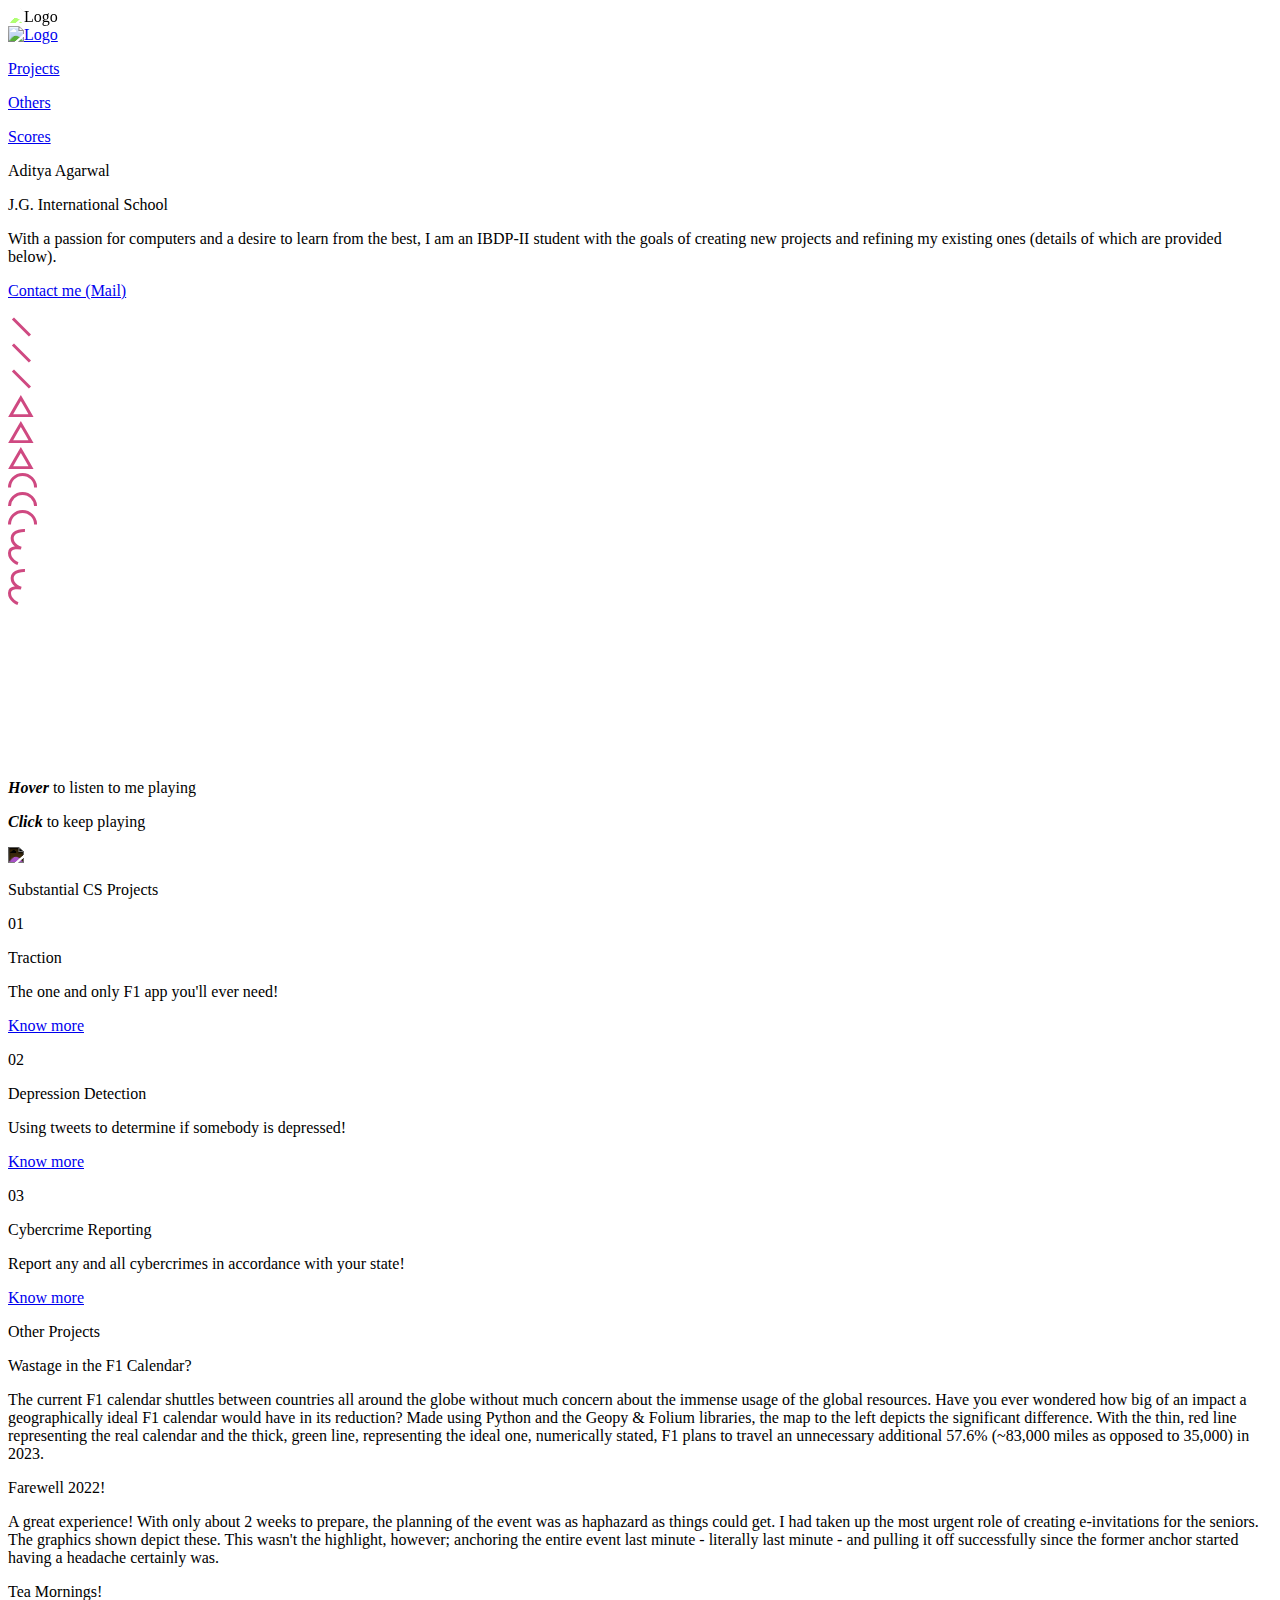
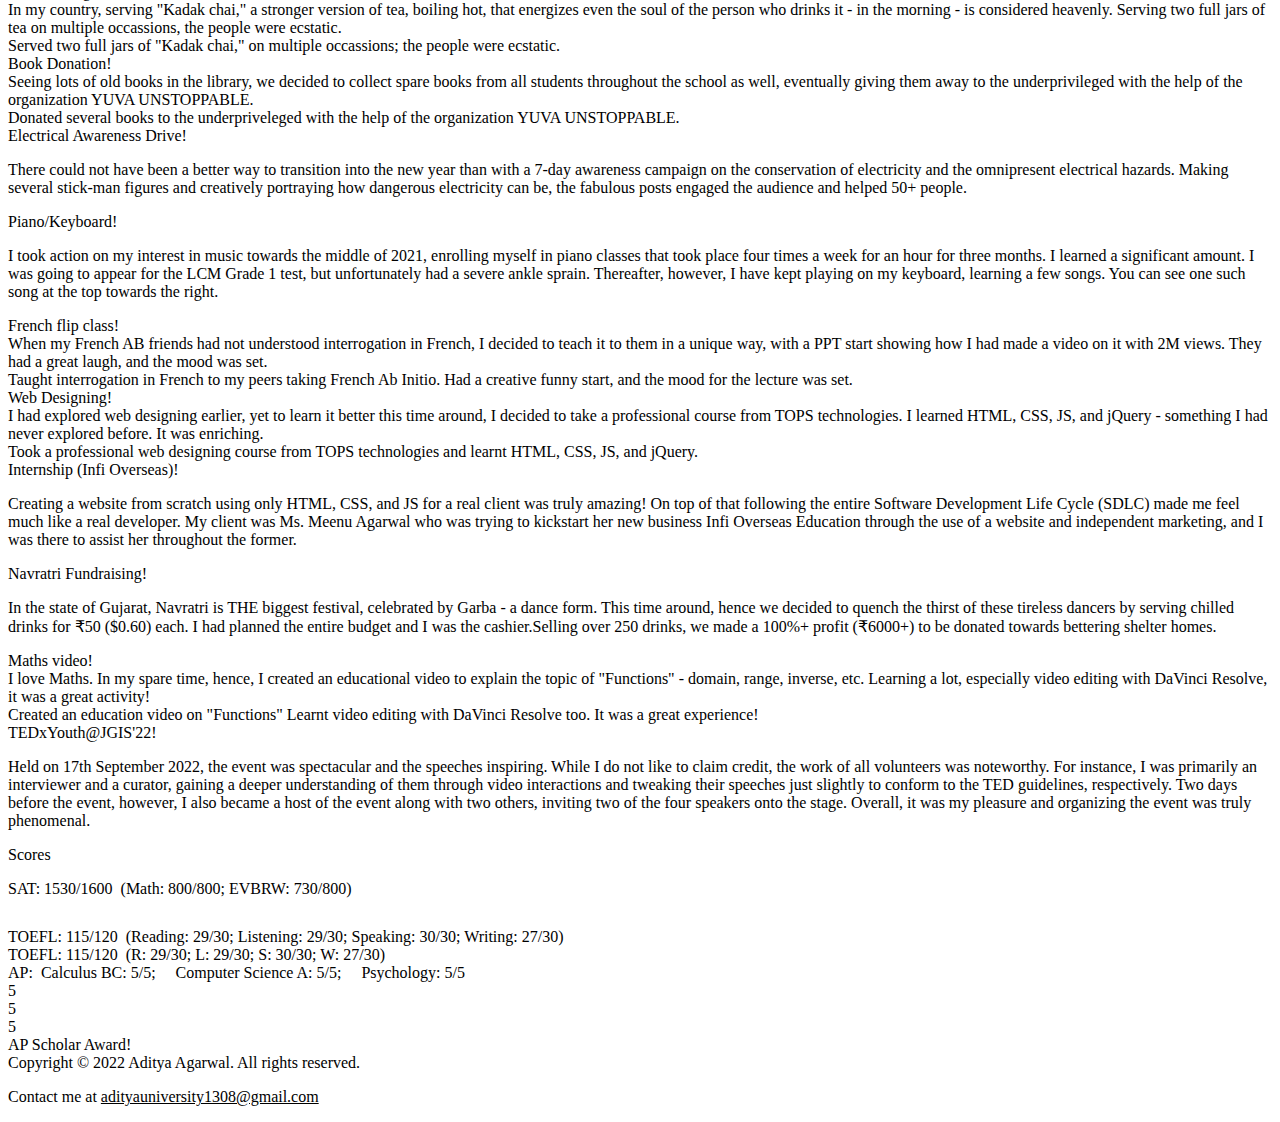
==== index.html @ 9f7068ec "Update index.html" ====
<!DOCTYPE html>
<html lang="en">
<head>
    <meta charset="UTF-8">
    <meta http-equiv="X-UA-Compatible" content="IE=edge">
    <meta name="viewport" content="width=device-width, initial-scale=1.0">
    <link rel="stylesheet" href="CSS/Index/welcome.css">
    <link rel="stylesheet" href="CSS/Index/projects.css">
    <link rel="stylesheet" href="CSS/Index/otherProjects.css">
    <link rel="stylesheet" href="CSS/Index/scores.css">
    <link rel="stylesheet" href="CSS/Index/footer.css">
    <link rel="preconnect" href="https://fonts.googleapis.com">
    <link rel="preconnect" href="https://fonts.gstatic.com" crossorigin>
    <link href="https://fonts.googleapis.com/css2?family=League+Spartan&display=swap" rel="stylesheet">
    <link rel="stylesheet" href="font-awesome-4.7.0/css/font-awesome.min.css">
    <title>Document</title>
</head>
<body>
    
    <section class="welcome" id="welcome">

        <img src="Images/LogoGradient.png" alt="Logo" class="centerLogo" style="filter: brightness(2);">

        <nav>
            <div class="logoImage">
                <a href="index.html"><img src="Images/LogoWhite.png" alt="Logo"></a>
            </div>
            <div class="navItems">
                <p><a href="#projects">Projects</a><span></span></p>
                <p><a href="#others">Others</a><span></span></p>
                <p><a href="#scoresAndAwards">Scores</a><span></span></p>
            </div>
        </nav>

        <div class="content">
            <p class="name">Aditya Agarwal</p>
            <p class="school">J.G. International School</p>
            <p class="aboutMe">With a passion for computers and a desire to learn from the best, I am an IBDP-II student with the goals of creating new projects and refining my existing ones (details of which are provided below).</p>
            <a href="mailto: adityauniversity1308@gmail.com" class="contactButton"><p>Contact me (Mail)</p></a>
        </div>

        <div class="allIcons">

            <!-- Line -->
            <div class="line1">
                <svg xmlns="http://www.w3.org/2000/svg" width="25.675" height="22.236" viewBox="0 0 25.675 22.236">
                    <path fill="none" stroke="#CF4981" stroke-width="3" stroke-miterlimit="10" d="M4.92 2.514L21.964 19.56"></path>
                </svg>
            </div>
            <div class="line2">
                <svg xmlns="http://www.w3.org/2000/svg" width="25.675" height="22.236" viewBox="0 0 25.675 22.236">
                    <path fill="none" stroke="#CF4981" stroke-width="3" stroke-miterlimit="10" d="M4.92 2.514L21.964 19.56"></path>
                </svg>
            </div>
            <div class="line3">
                <svg xmlns="http://www.w3.org/2000/svg" width="25.675" height="22.236" viewBox="0 0 25.675 22.236">
                    <path fill="none" stroke="#CF4981" stroke-width="3" stroke-miterlimit="10" d="M4.92 2.514L21.964 19.56"></path>
                </svg>
            </div>

            <!-- Triangle -->
            <div class="triangle1">
                <svg xmlns="http://www.w3.org/2000/svg" width="25.675" height="22.236" viewBox="0 0 25.675 22.236">
                    <path fill="none" stroke="#CF4981" stroke-width="3" stroke-miterlimit="10" d="M12.837 3l5.12 8.868 5.12 8.868H2.597l5.12-8.868z"></path>
                </svg>
            </div>
            <div class="triangle2">
                <svg xmlns="http://www.w3.org/2000/svg" width="25.675" height="22.236" viewBox="0 0 25.675 22.236">
                    <path fill="none" stroke="#CF4981" stroke-width="3" stroke-miterlimit="10" d="M12.837 3l5.12 8.868 5.12 8.868H2.597l5.12-8.868z"></path>
                </svg>
            </div>
            <div class="triangle3">
                <svg xmlns="http://www.w3.org/2000/svg" width="25.675" height="22.236" viewBox="0 0 25.675 22.236">
                    <path fill="none" stroke="#CF4981" stroke-width="3" stroke-miterlimit="10" d="M12.837 3l5.12 8.868 5.12 8.868H2.597l5.12-8.868z"></path>
                </svg>
            </div>

            <!-- Semi circle -->
            <div class="semi-circle1">
                <svg xmlns="http://www.w3.org/2000/svg" width="29.093" height="14.546" viewBox="0 0 29.093 14.546">
                    <path fill="none" stroke="#CF4981" stroke-width="3" stroke-miterlimit="10" d="M1.5 14.546C1.5 7.34 7.34 1.5 14.547 1.5c7.205 0 13.046 5.84 13.046 13.046"></path>
                </svg>
            </div>
            <div class="semi-circle2">
                <svg xmlns="http://www.w3.org/2000/svg" width="29.093" height="14.546" viewBox="0 0 29.093 14.546">
                    <path fill="none" stroke="#CF4981" stroke-width="3" stroke-miterlimit="10" d="M1.5 14.546C1.5 7.34 7.34 1.5 14.547 1.5c7.205 0 13.046 5.84 13.046 13.046"></path>
                </svg>
            </div>
            <div class="semi-circle3">
                <svg xmlns="http://www.w3.org/2000/svg" width="29.093" height="14.546" viewBox="0 0 29.093 14.546">
                    <path fill="none" stroke="#CF4981" stroke-width="3" stroke-miterlimit="10" d="M1.5 14.546C1.5 7.34 7.34 1.5 14.547 1.5c7.205 0 13.046 5.84 13.046 13.046"></path>
                </svg>
            </div>

            <!-- Spring -->
            <div class="spring1">
                <svg xmlns="http://www.w3.org/2000/svg" width="17.046" height="36.016" viewBox="0 0 17.046 36.016">
                    <path fill="none" stroke="#CF4981" stroke-width="3" stroke-miterlimit="10" d="M9.945 34.614S1.46 31.38 1.5 23.92s11.73-4.797 11.73-4.797S3.82 16.708 4.18 8.77s12.784-7.255 12.784-7.255"></path>
                </svg>
            </div>
            <div class="spring2">
                <svg xmlns="http://www.w3.org/2000/svg" width="17.046" height="36.016" viewBox="0 0 17.046 36.016">
                    <path fill="none" stroke="#CF4981" stroke-width="3" stroke-miterlimit="10" d="M9.945 34.614S1.46 31.38 1.5 23.92s11.73-4.797 11.73-4.797S3.82 16.708 4.18 8.77s12.784-7.255 12.784-7.255"></path>
                </svg>
            </div>

        </div>
        
        <!-- <div class="emailInfo"><a href="mailto: adityauniversity1308@gmail.com" style="color: white; text-decoration: none;"><i class="fa fa-envelope"></i><span>adityauniversity1308@gmail.com</span></a></div> -->

        <div class="piano">
            <video width="750px" src="Videos/Perfect.mp4" type="video/mp4" class="pianoVideo">
              Your browser does not support the video tag.
            </video>
        </div>

        <div class="pianoPointers">
            <div class="hoverPointer">
                <p><strong><i>Hover</i></strong> to listen to me playing</p>
                <p style="top: 10px;"><strong><i>Click</i></strong> to keep playing</p>
                <img width=200 src="Images/pointerArrow.png" alt="Pointer arrow" style="filter: invert(1);">
            </div>
        </div>


    </section>


    <section class="allProjects" id="projects">
        <p class="title">Substantial CS Projects</p>
        <div class="project1">
            <p class="projectNumber">01</p>
            <p class="projectName">Traction</p>
            <p class="projectTagline">The one and only F1 app you'll ever need!</p>
            <a href="knowMoreF1.html" class="knowMoreButton"><p>Know more</p></a>
            <div class="forHover"></div>
            <div class="overlay"></div>
        </div>
        <div class="project2">
            <p class="projectNumber">02</p>
            <p class="projectName">Depression Detection</p>
            <p class="projectTagline">Using tweets to determine if somebody is depressed!</p>
            <a href="knowMoreTwitter.html" class="knowMoreButton"><p>Know more</p></a>
            <div class="forHover"></div>
            <div class="overlay"></div>
        </div>
        <div class="project3">
            <p class="projectNumber">03</p>
            <p class="projectName">Cybercrime Reporting</p>
            <p class="projectTagline">Report any and all cybercrimes in accordance with your state!</p>
            <a href="knowMoreCybersecurity.html" class="knowMoreButton"><p>Know more</p></a>
            <div class="forHover"></div>
            <div class="overlay"></div>
        </div>
    </section>


    <!-- <section class="cas" id="cas">
        <div class="undertaking1">
            <div class="filterAbove"></div>
        </div>
        <div class="undertaking2">
            <div class="filterAbove"></div>
        </div>
        <div class="undertaking3">
            <div class="filterAbove"></div>
        </div>
        <div class="undertaking4">
            <div class="filterAbove"></div>
        </div>
        <div class="undertaking5">
            <div class="filterAbove"></div>
        </div>
        <div class="undertaking6">
            <div class="filterAbove"></div>
        </div>
        <div class="undertaking7">
            <div class="filterAbove"></div>
        </div>
        <div class="undertaking8">
            <div class="filterAbove"></div>
        </div>
        <div class="undertaking9">
            <div class="filterAbove"></div>
        </div>
    </section> -->


    <section class="otherProjects" id="others">
        <p class="title">Other Projects</p>
        <div class="otherProjectsGrid">

            <!-- F1 Ideal Calendar -->
            <div class="otherProjectCard otherProject1">
                <div class="otherProjectImageArea1 f1CalendarImage"></div>
                <div class="otherProjectText1">
                    <div class="otherProjectTitle1">Wastage in the F1 Calendar?</div>
                    <div class="otherProjectDescription1">
                        <p>The current F1 calendar shuttles between countries all around the globe without much concern about the immense usage of the global resources. Have you ever wondered how big of an impact a <span class="middleBolden">geographically ideal F1 calendar</span> would have in its reduction? Made using Python and the Geopy & Folium libraries, the map to the left depicts the significant difference. With the thin, red line representing the real calendar and the thick, green line, representing the ideal one, numerically stated, F1 plans to travel an unnecessary additional <span class="extraBolden">57.6%</span> (~83,000 miles as opposed to 35,000) in 2023.</p>
                    </div>
                </div>
            </div>

            <!-- Farewell 2022 -->
            <div class="otherProjectCard otherProject2">
                <div class="otherProjectImageArea2 farewellImage"></div>
                <div class="otherProjectText2">
                    <div class="otherProjectTitle2">Farewell 2022!</div>
                    <div class="otherProjectDescription2">
                        <p>A great experience! With only about 2 weeks to prepare, the planning of the event was as haphazard as things could get. I had taken up the most urgent role of creating <span class="middleBolden">e-invitations</span> for the seniors. The graphics shown depict these. This wasn't the highlight, however; <span class="middleBolden">anchoring</span> the entire event <span class="middleBolden">last minute</span> - literally last minute - and pulling it off successfully since the former anchor started having a headache certainly was.</p>
                    </div>
                </div>
            </div>

            <!-- Tea Mornings -->
            <div class="otherProjectCard otherProject3">
                <div class="otherProjectTitle3">Tea Mornings!</div>
                <div class="otherProjectImageArea3 teaMorningsImage"></div>
                <div class="otherProjectDescription3">
                    In my country, serving <span class="middleBolden">"Kadak chai,"</span> a stronger version of tea, boiling hot, that energizes even the soul of the person who drinks it - in the morning - is considered heavenly. Serving two full jars of tea on multiple occassions, the people were ecstatic.
                </div>
                <div class="otherProjectShortText3">
                    Served two full jars of <span class="middleBolden">"Kadak chai,"</span> on multiple occassions; the people were ecstatic.
                </div>
            </div>

            <!-- Book Donation -->
            <div class="otherProjectCard otherProject3">
                <div class="otherProjectTitle3">Book Donation!</div>
                <div class="otherProjectImageArea3 bookDonationImage"></div>
                <div class="otherProjectDescription3">
                    Seeing lots of old books in the library, we decided to collect spare books from all students throughout the school as well, eventually giving them away to the underprivileged with the help of the organization <span class="middleBolden">YUVA UNSTOPPABLE</span>.
                </div>
                <div class="otherProjectShortText3">
                    Donated several books to the underpriveleged with the help of the organization <span class="middleBolden">YUVA UNSTOPPABLE</span>. 
                </div>
            </div>

            <!-- Save Electricity -->
            <div class="otherProjectCard otherProject2" style="grid-column: 2/-1;">
                <div class="otherProjectImageArea2 saveElectricityImage"></div>
                <div class="otherProjectText2">
                    <div class="otherProjectTitle2">Electrical Awareness Drive!</div>
                    <div class="otherProjectDescription2">
                        <p>There could not have been a better way to transition into the new year than with a 7-day awareness campaign on the <span class="middleBolden">conservation of electricity</span> and the omnipresent <span class="middleBolden">electrical hazards</span>. Making several <span class="middleBolden">stick-man figures</span> and creatively portraying how dangerous electricity can be, the fabulous posts engaged the audience and helped <span class="extraBolden">50+</span> people.</p>
                    </div>
                </div>
            </div>

            <!-- Learning Piano -->
            <div class="otherProjectCard otherProject2">
                <div class="otherProjectImageArea2 learningPianoImage"></div>
                <div class="otherProjectText2">
                    <div class="otherProjectTitle2">Piano/Keyboard!</div>
                    <div class="otherProjectDescription2">
                        <p>I took action on my interest in music towards the middle of 2021, enrolling myself in piano classes that took place four times a week for an hour for <span class="middleBolden">three months</span>. I learned a significant amount. I was going to appear for the <span class="middleBolden">LCM Grade 1 test</span>, but unfortunately had a severe ankle sprain. Thereafter, however, I have kept playing on my keyboard, <span class="middleBolden">learning a few songs</span>. You can see one such song at the top towards the right. </p>
                    </div>
                </div>
            </div>

            <!-- French flip class -->
            <div class="otherProjectCard otherProject3">
                <div class="otherProjectTitle3">French flip class!</div>
                <div class="otherProjectImageArea3 frenchFlipClassImage"></div>
                <div class="otherProjectDescription3">
                    When my French AB friends had not understood <span class="middleBolden">interrogation in French</span>, I decided to teach it to them in a unique way, with a PPT start showing how I had made a video on it with 2M views. They had a great laugh, and the mood was set.
                </div>
                <div class="otherProjectShortText3">
                    Taught <span class="middleBolden">interrogation in French</span> to my peers taking French Ab Initio. Had a creative funny start, and the mood for the lecture was set.
                </div>
            </div>

            <!-- Learning Web Designing -->
            <div class="otherProjectCard otherProject3">
                <div class="otherProjectTitle3">Web Designing!</div>
                <div class="otherProjectImageArea3 webDesigningCourseImage"></div>
                <div class="otherProjectDescription3">
                    I had explored web designing earlier, yet to learn it better this time around, I decided to take a professional course from TOPS technologies. I learned <span class="middleBolden"> HTML, CSS, JS, and jQuery </span>- something I had never explored before. It was enriching.
                </div>
                <div class="otherProjectShortText3">
                    Took a professional web designing course from TOPS technologies and learnt <span class="middleBolden"> HTML, CSS, JS, and jQuery</span>.
                </div>
            </div>

            <!-- Internship (InfiEducation) -->
            <div class="otherProjectCard otherProject2" style="grid-column: 2/-1;">
                <div class="otherProjectImageArea2 internshipInfiEducation"></div>
                <div class="otherProjectText2">
                    <div class="otherProjectTitle2">Internship (Infi Overseas)!</div>
                    <div class="otherProjectDescription2">
                        <p>Creating a website from scratch using only HTML, CSS, and JS for a <span class="middleBolden">real client</span> was truly amazing! On top of that following the entire Software Development Life Cycle (<span class="middleBolden">SDLC</span>) made me feel much like a real developer. My client was <span class="middleBolden">Ms. Meenu Agarwal</span> who was trying to kickstart her new business Infi Overseas Education through the use of a website and independent marketing, and I was there to assist her throughout the former.</p>
                    </div>
                </div>
            </div>

             <!-- CAS Garba Fundraising -->
             <div class="otherProjectCard otherProject2">
                <div class="otherProjectImageArea2 garbaFundraisingImage"></div>
                <div class="otherProjectText2">
                    <div class="otherProjectTitle2">Navratri Fundraising!</div>
                    <div class="otherProjectDescription2">
                        <p>In the state of Gujarat, Navratri is THE biggest festival, celebrated by Garba - a dance form. This time around, hence we decided to <span class="middleBolden">quench the thirst</span> of these tireless dancers by serving chilled drinks for ₹50 ($0.60) each. I had <span class="middleBolden">planned the entire budget</span> and I was the <span class="middleBolden">cashier</span>.<span class="middleBolden">Selling over 250 drinks</span>, we made a <span class="extraBolden">100%+</span><span class="middleBolden"> profit (₹6000+)</span> to be donated towards <span class="middleBolden">bettering shelter homes.</span></p>
                    </div>
                </div>
            </div>

            <!-- Maths CAS Video -->
            <div class="otherProjectCard otherProject3">
                <div class="otherProjectTitle3">Maths video!</div>
                <div class="otherProjectImageArea3 mathsVideoImage"></div>
                <div class="otherProjectDescription3">
                    I love Maths. In my spare time, hence, I created an educational video to explain the topic of <span class="middleBolden">"Functions"</span> - domain, range, inverse, etc. Learning a lot, especially video editing with <span class="middleBolden">DaVinci Resolve</span>, it was a great activity!
                </div>
                <div class="otherProjectShortText3">
                    Created an education video on <span class="middleBolden">"Functions"</span> Learnt video editing with <span class="middleBolden">DaVinci Resolve</span> too. It was a great experience!
                </div>
            </div>

            <!-- TEDxYouth@JGIS'22 -->
            <div class="otherProjectCard otherProject1">
                <div class="otherProjectImageArea1 tedxImage"></div>
                <div class="otherProjectText1">
                    <div class="otherProjectTitle1">TEDxYouth@JGIS'22!</div>
                    <div class="otherProjectDescription1">
                        <p>Held on 17th September 2022, the event was spectacular and the speeches inspiring. While I do not like to claim credit, the work of all volunteers was noteworthy. For instance, I was primarily an <span class="middleBolden">interviewer</span> and a <span class="middleBolden">curator</span>, gaining a deeper understanding of them through video interactions and tweaking their speeches just slightly to conform to the TED guidelines, respectively. Two days before the event, however, I also became a <span class="middleBolden">host</span> of the event along with two others, inviting two of the four speakers onto the stage. Overall, it was my pleasure and organizing the event was truly phenomenal.</p>
                    </div>
                </div>
            </div>

        </div>
    </section>

    <section class="scores" id="scoresAndAwards">
        <p class="title">Scores</p>
        <div class="sat">
            <div class="satName" style="display: block!important;"><span class="satScore">SAT: 1530/1600</span><span class="satSubjectScore"> &nbsp;(<span class="bolden">Math</span>: <span class="satMathPerfectScore">800/800</span>; <span class="bolden">EVBRW</span>: 730/800)</span></div>
            <div class="satProgressBar">
                <div class="coloredProgress"></div>
            </div>
        </div>
        <div class="sat" style="margin-top: 30px;">
            <div class="satName"><span class="satScore">TOEFL: 115/120</span><span class="satSubjectScore"> &nbsp;(<span class="bolden">Reading</span>: 29/30; <span class="bolden">Listening</span>: 29/30; <span class="bolden">Speaking</span>: <span class="satMathPerfectScore">30/30</span>; <span class="bolden">Writing</span>: 27/30)</span></div>
            <div class="alternateSatName"><span class="satScore">TOEFL: 115/120</span><span class="satSubjectScore"> &nbsp;(<span class="bolden">R</span>: 29/30; <span class="bolden">L</span>: 29/30; <span class="bolden">S</span>: <span class="satMathPerfectScore">30/30</span>; <span class="bolden">W</span>: 27/30)</span></div>
            <div class="satProgressBar">
                <div class="coloredProgress" style="width: 95.83%"></div>
            </div>
        </div>
        <div class="ap">
            <div class="satName" style="display: block!important;"><span class="satScore">AP: </span><span class="satSubjectScore"> &nbsp;<span class="bolden">Calculus BC</span>: <span class="satMathPerfectScore">5/5</span>; &nbsp;&nbsp;&nbsp;&nbsp;<span class="bolden">Computer Science A</span>: <span class="satMathPerfectScore">5/5</span>; &nbsp;&nbsp;&nbsp;&nbsp;<span class="bolden">Psychology</span>: <span class="satMathPerfectScore">5/5</span></span></div>
            <div class="eachAPEnclosing">
                <div class="eachAP">
                    <div class="apScoreEnclosing">
                        <div class="apScore">
                            <div class="scoreNumber">5</div>
                        </div>
                    </div>
                </div>
                <div class="eachAP">
                    <div class="apScoreEnclosing">
                        <div class="apScore">
                            <div class="scoreNumber">5</div>
                        </div>
                    </div>
                </div>
                <div class="eachAP">
                    <div class="apScoreEnclosing">
                        <div class="apScore">
                            <div class="scoreNumber">5</div>
                        </div>
                    </div>
                </div>
                <div class="APScholar">
                    <div class="APScholarNote">AP Scholar Award!</div>
                </div>
            </div>
        </div>
    </section>

    <section class="footer">
        Copyright © 2022 Aditya Agarwal. All rights reserved.
        <p>Contact me at <span style="text-decoration: underline;">adityauniversity1308@gmail.com</span></p>
    </section>

    <script src="JS/script.js"></script>
    <script src="JS/piano.js"></script>
</body>
</html>
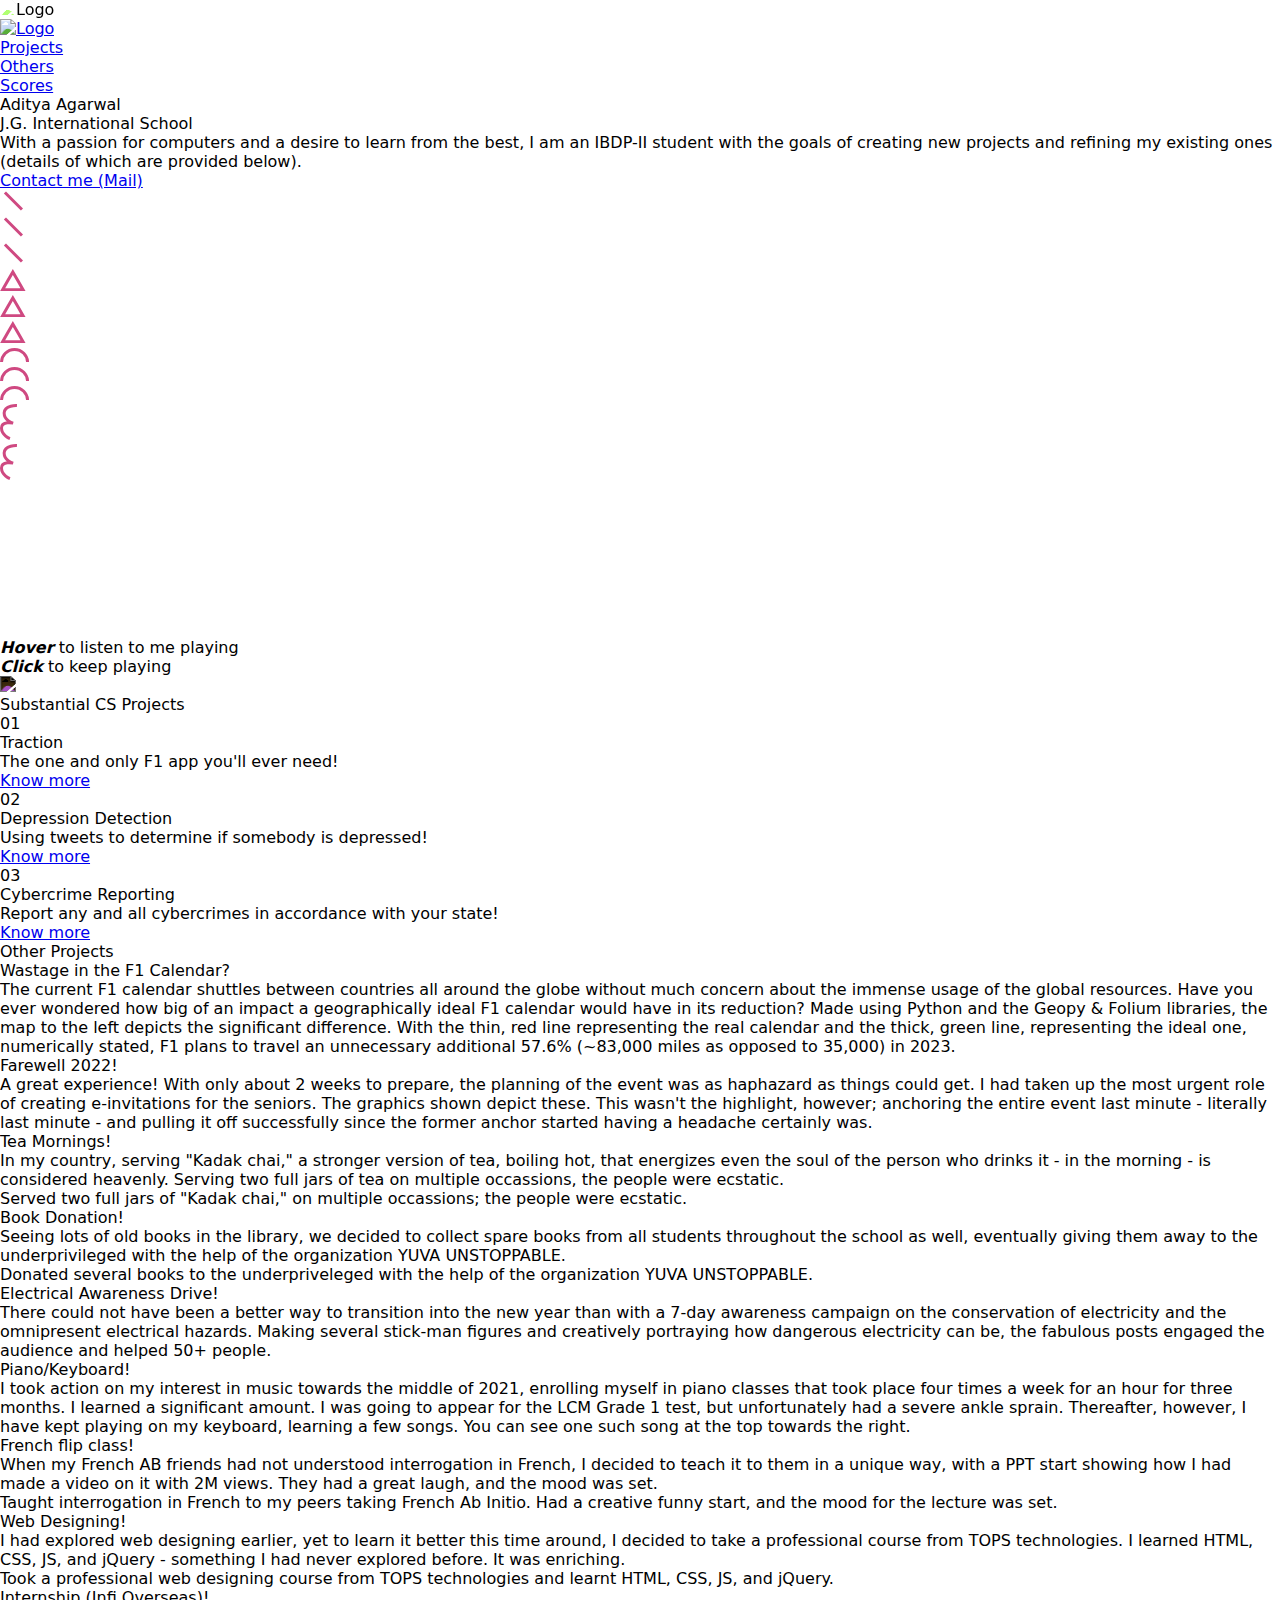
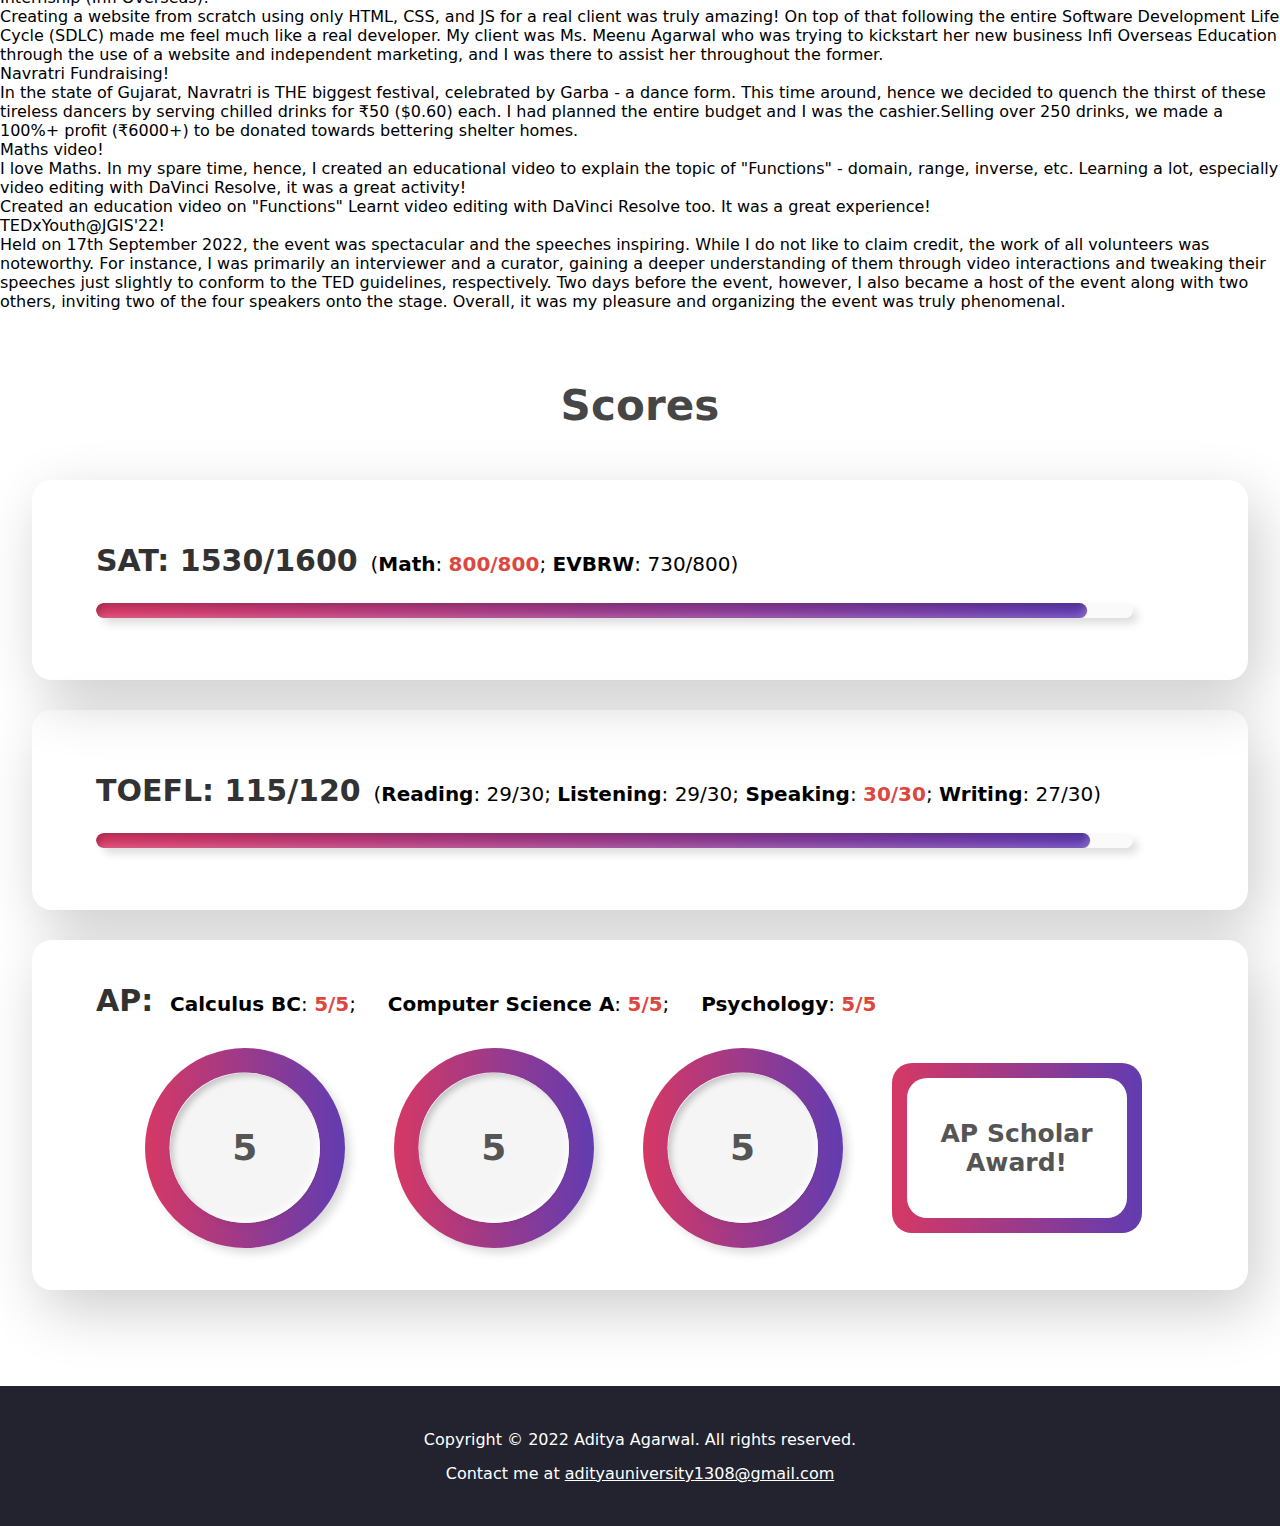
==== commit 80f2ba9a: "Update index.html" ====
--- a/index.html
+++ b/index.html
@@ -13,7 +13,8 @@
     <link rel="preconnect" href="https://fonts.gstatic.com" crossorigin>
     <link href="https://fonts.googleapis.com/css2?family=League+Spartan&display=swap" rel="stylesheet">
     <link rel="stylesheet" href="font-awesome-4.7.0/css/font-awesome.min.css">
-    <title>Document</title>
+    <link rel="icon" type="image/x-icon" href="Images/LogoWhite.ico">
+    <title>Aditya Agarwal</title>
 </head>
 <body>
     
@@ -28,7 +29,7 @@
             <div class="navItems">
                 <p><a href="#projects">Projects</a><span></span></p>
                 <p><a href="#others">Others</a><span></span></p>
-                <p><a href="#scoresAndAwards">Scores</a><span></span></p>
+                <p><a href="#scores">Scores</a><span></span></p>
             </div>
         </nav>
 
@@ -330,7 +331,7 @@
         </div>
     </section>
 
-    <section class="scores" id="scoresAndAwards">
+    <section class="scores" id="scores">
         <p class="title">Scores</p>
         <div class="sat">
             <div class="satName" style="display: block!important;"><span class="satScore">SAT: 1530/1600</span><span class="satSubjectScore"> &nbsp;(<span class="bolden">Math</span>: <span class="satMathPerfectScore">800/800</span>; <span class="bolden">EVBRW</span>: 730/800)</span></div>
--- a/CSS/Index/scores.css
+++ b/CSS/Index/scores.css
@@ -0,0 +1,199 @@
+*{
+    margin: 0;
+    padding: 0;
+    box-sizing: border-box;
+    font-size: 16px;
+    font-family: system-ui, -apple-system, BlinkMacSystemFont, 'Segoe UI', Roboto, Oxygen, Ubuntu, Cantarell, 'Open Sans', 'Helvetica Neue', sans-serif;
+    scroll-behavior: smooth;
+}
+
+
+.scores{
+    height: 1075px;
+    background-color: white;
+    display: flex;
+    flex-direction: column;
+    align-items: center;
+}
+
+.scores .title{
+    margin-top: 70px;
+    color: rgb(70, 70, 70);
+    letter-spacing: 0.1px;
+    font-size: 42px;
+    font-weight: 800;
+}
+
+.sat{
+    margin-top: 50px;
+    padding-left: 5%;
+    width: 95%;
+    height: 200px;
+    display: flex;
+    justify-content: center;
+    gap: 25px;
+    align-items: flex-start;
+    flex-direction: column;
+    box-shadow: rgba(0, 0, 0, 0.2) 10px 20px 60px 0px;
+    border-radius: 20px;
+}
+
+.satScore{
+    font-size: 30px;
+    font-weight: 700;
+    color: rgb(50, 50, 50);
+}
+
+.satSubjectScore{
+    font-size: 20px;
+    font-weight: 300;
+}
+
+.satMathPerfectScore{
+    font-size: 20px;
+    font-weight: 700;
+    color: rgb(221, 71, 64);
+}
+
+.bolden{
+    font-size: 20px;
+    font-weight: 600;
+}
+
+.satProgressBar{
+    width: 90%;
+    box-shadow: 6px 6px 10px -1px rgba(0, 0, 0, 0.15),
+                -6px -6px 10px -1px rgba(255, 255, 255, 0.7);
+    height: 15px;
+    border-radius: 50px;
+    overflow: hidden;
+    background-color: rgb(250, 250, 250);
+
+}
+
+.coloredProgress{
+    width: 95.625%;
+    /* background-color: rgba(0, 200, 0, 0.8); */
+    background: linear-gradient(90deg, rgb(214, 56, 100), rgb(97, 60, 177));
+    height: 100%;
+    border-radius: 50px;
+    box-shadow: inset 4px 4px 6px -1px rgb(0, 0, 0, 0.2),
+                inset -4px -4px 6px -1px rgba(255, 255, 255, 0.2),
+                -0.5px -0.5px 0px rgba(255, 255, 255, 0.2),
+                0.5px 0.5px 0px rgba(0, 0, 0, 0.15),
+                0px 12px 10px -10px rgba(0, 0, 0, 0.05);
+}
+
+.ap{
+    margin-top: 30px;
+    padding-left: 5%;
+    width: 95%;
+    height: 350px;
+    display: flex;
+    flex-direction: column;
+    justify-content: center;
+    align-items: flex-start;
+    gap: 30px;
+    border-radius: 20px;
+    background-color: white;
+    box-shadow: rgba(0, 0, 0, 0.2) 10px 20px 60px 0px;
+}
+
+.eachAPEnclosing{
+    display: flex;
+    justify-content: space-evenly;
+    align-items: center;
+    width: 95%;
+    height: auto;
+    flex-direction: row;
+}
+
+.eachAP{
+    width: auto;
+    height: auto;
+    border-radius: 20px;
+    position: relative;
+}
+
+.apScoreEnclosing{
+    border-radius: 50%;
+    width: 200px;
+    height: 200px;
+    display: flex;
+    background: linear-gradient(90deg, rgb(214, 56, 100), rgb(97, 60, 177));
+    justify-content: center;
+    align-items: center;
+    box-shadow: 6px 6px 10px -1px rgba(0, 0, 0, 0.15),
+                -6px -6px 10px -1px rgba(255, 255, 255, 0.7);
+
+}
+
+.apScore{
+    border-radius: 50%;
+    width: 150px;
+    height: 150px;
+    display: flex;
+    background-color: rgb(245, 245, 245);
+    justify-content: center;
+    align-items: center;
+    box-shadow: inset 4px 4px 6px -1px rgb(0, 0, 0, 0.2),
+                inset -4px -4px 6px -1px rgba(255, 255, 255, 0.7),
+                -0.5px -0.5px 0px rgba(255, 255, 255, 1),
+                0.5px 0.5px 0px rgba(0, 0, 0, 0.15),
+                0px 12px 10px -10px rgba(0, 0, 0, 0.05);
+}
+
+.scoreNumber{
+    font-size: 36px;
+    font-weight: 600;
+    color: rgb(85, 85, 85);
+}
+
+.APScholar{
+    border-radius: 20px;
+    width: 250px;
+    height: 170px;
+    background: linear-gradient(90deg, rgb(214, 56, 100), rgb(97, 60, 177));
+    overflow: hidden;
+    display: flex;
+    justify-content: center;
+    align-items: center;
+}
+
+.APScholarNote{
+    height: 140px;
+    width: 220px;
+    background-color: white;
+    border-radius: 20px;
+    color: rgb(85, 85, 85);
+    display: flex;
+    justify-content: center;
+    align-items: center;
+    font-size: 25px;
+    font-weight: 800;
+    padding: 20px;
+    text-align: center;
+}
+
+.alternateSatName{
+    display: none;
+}
+
+@media only screen and (max-width: 1150px){
+    .APScholar{width: 150px;}
+    .APScholarNote{width: 120px; font-size: 20px;}
+}
+
+@media only screen and (max-width: 1015px){
+    .apScoreEnclosing{width: 170px; height: 170px;}
+    .apScore{width: 125px; height: 125px;}
+    .satName{display: none;}
+    .alternateSatName{display: block;}
+}
+
+@media only screen and (max-width: 925px){
+    .apScoreEnclosing{width: 150px; height: 150px;}
+    .apScore{width: 120px; height: 120px;}
+    .APScholar{width: 120px;}
+    .APScholarNote{width: 90px; font-size: 18px;}
+}--- a/CSS/Index/footer.css
+++ b/CSS/Index/footer.css
@@ -0,0 +1,22 @@
+*{
+    margin: 0;
+    padding: 0;
+    box-sizing: border-box;
+    font-size: 16px;
+    font-family: system-ui, -apple-system, BlinkMacSystemFont, 'Segoe UI', Roboto, Oxygen, Ubuntu, Cantarell, 'Open Sans', 'Helvetica Neue', sans-serif;
+    scroll-behavior: smooth;
+}
+
+
+.footer{
+    height: 140px;
+    width: 100%;
+    background-color: rgb(34, 35, 46);
+    display: flex;
+    justify-content: center;
+    flex-direction: column;
+    gap: 15px;
+    align-items: center;
+    color: white;
+    font-size: 16px;
+}
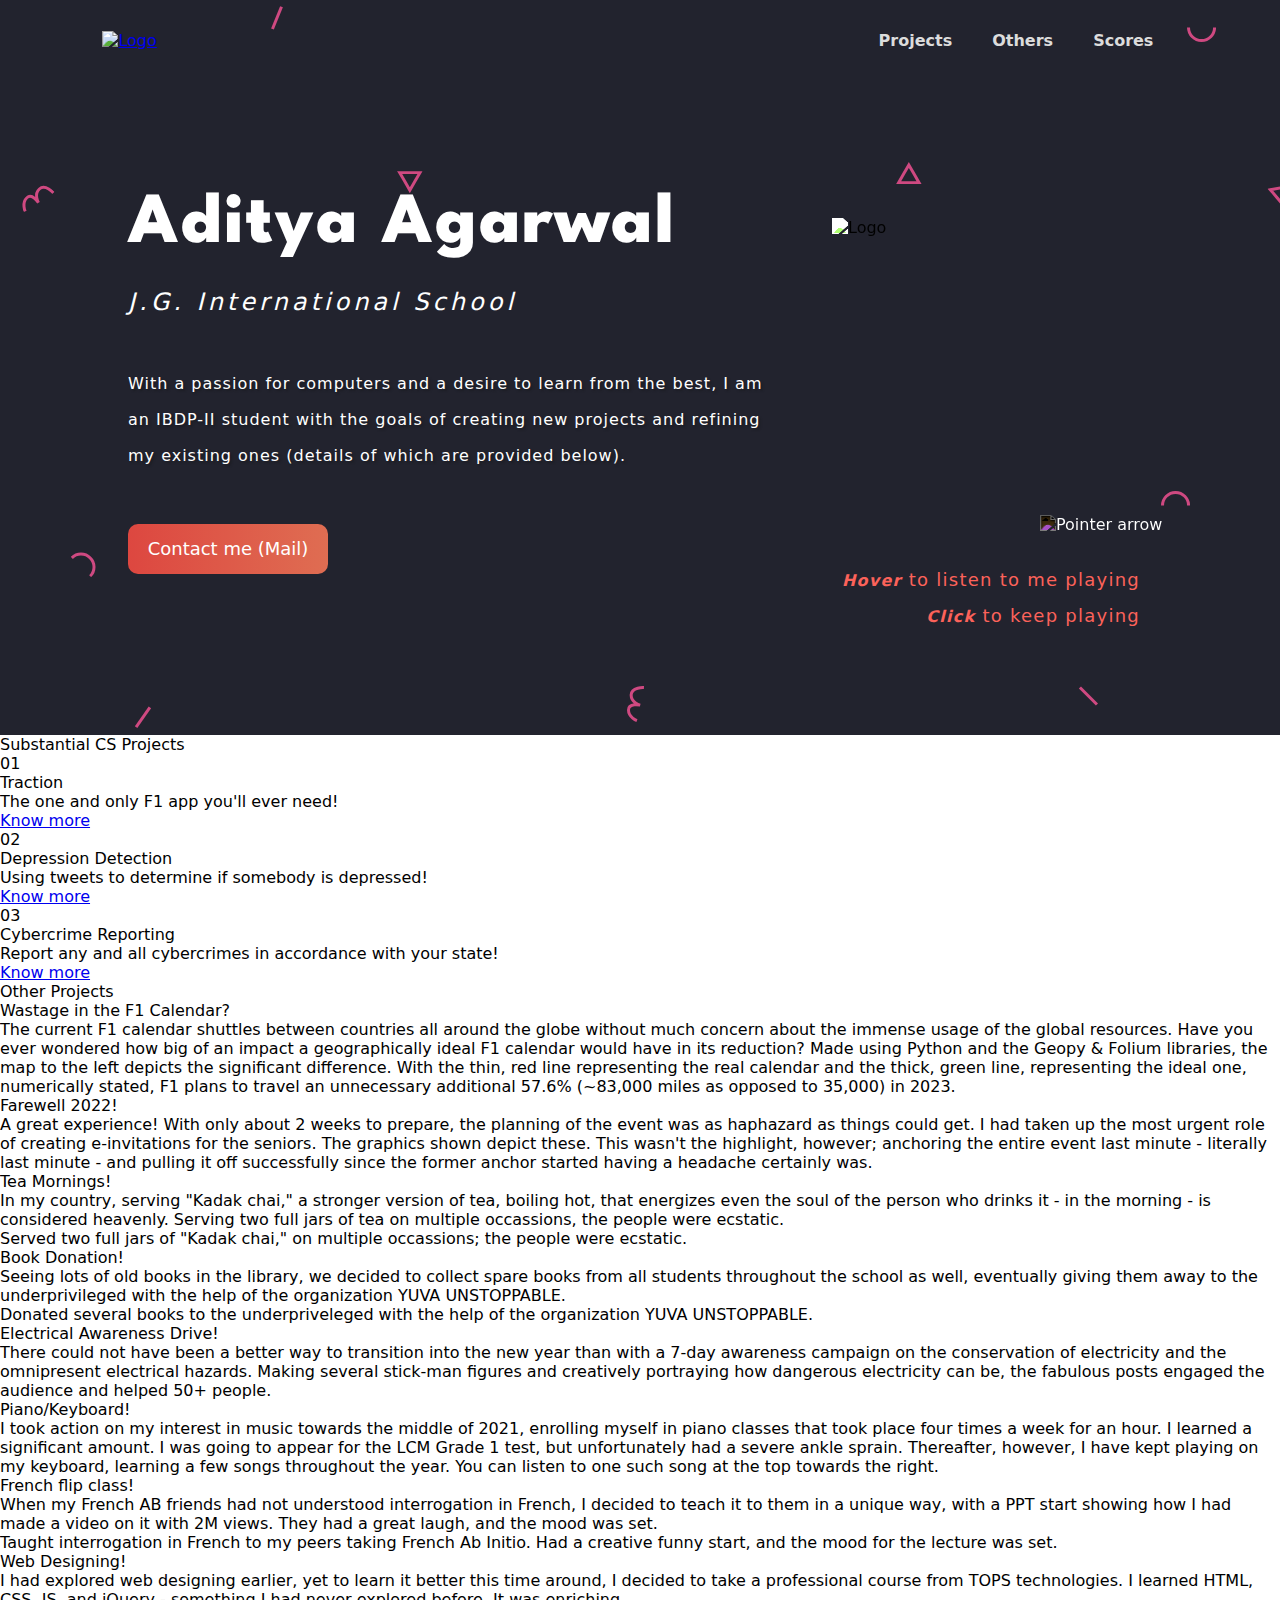
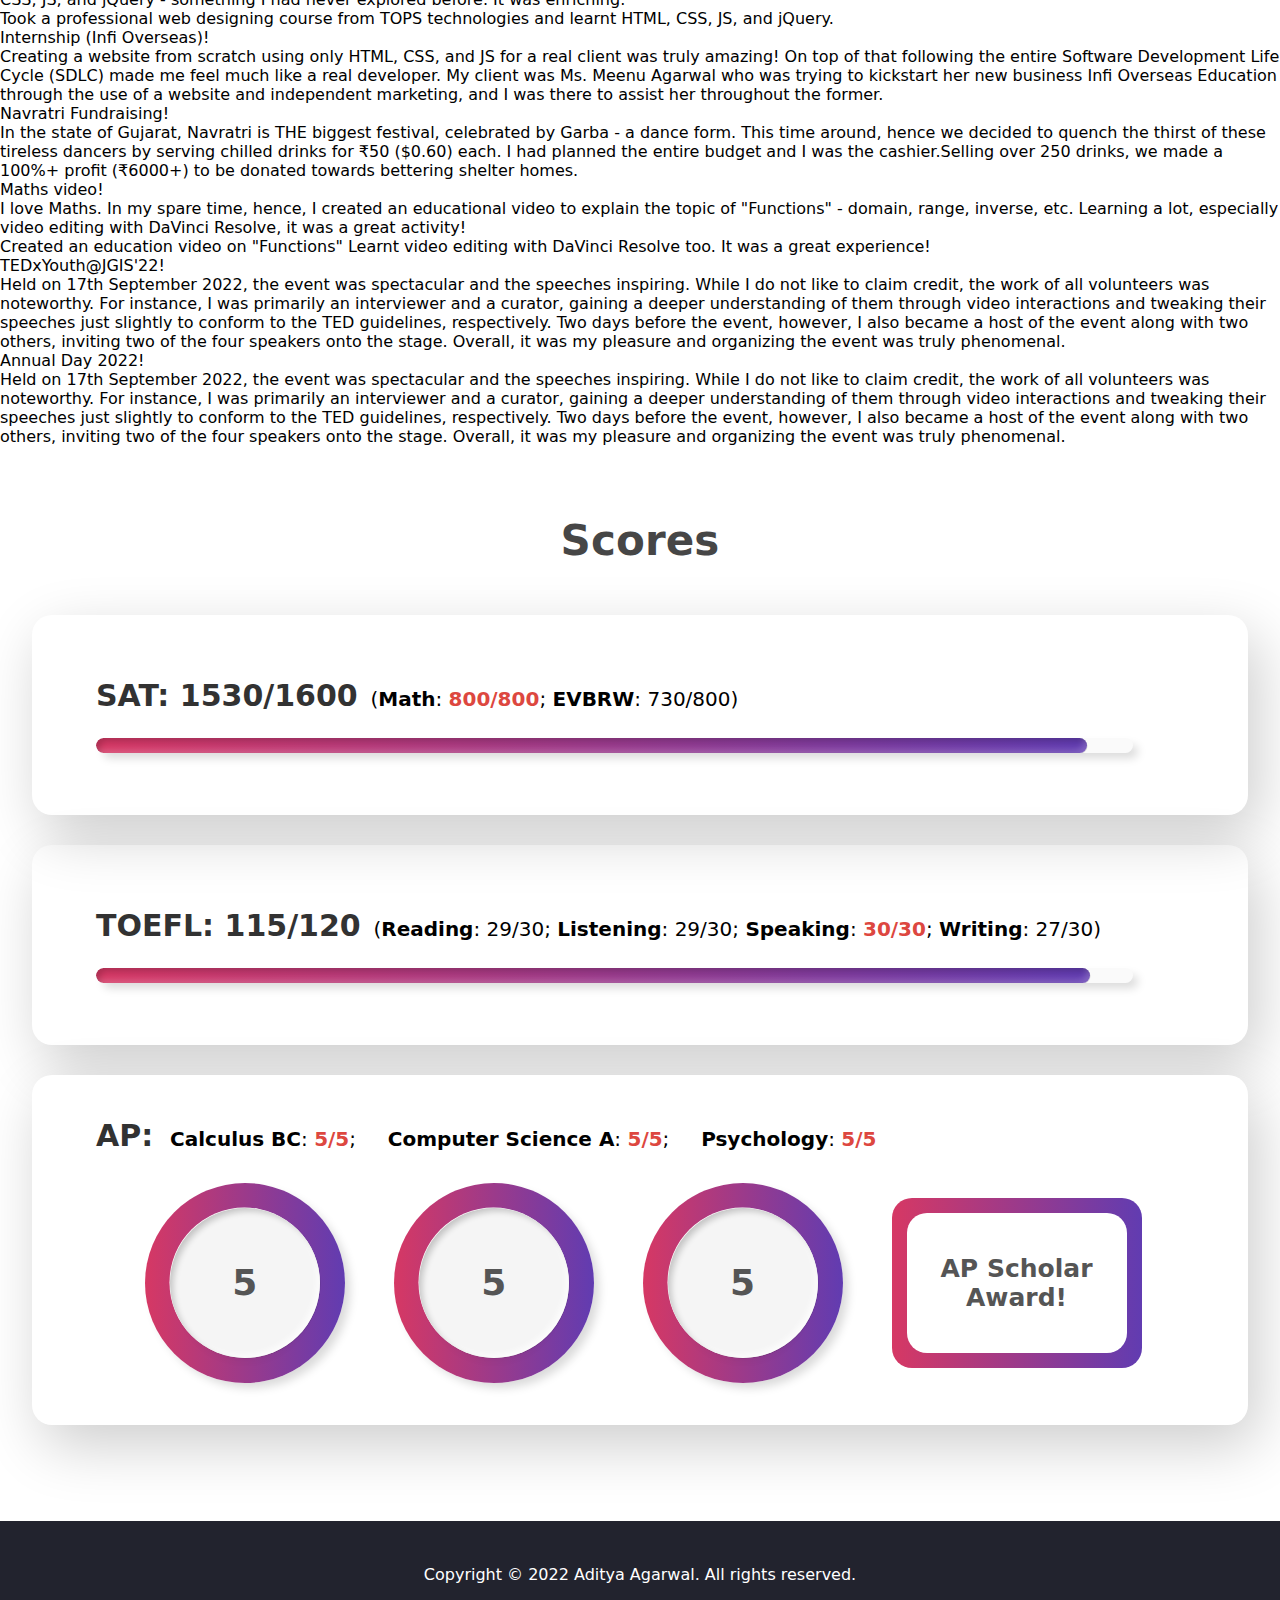
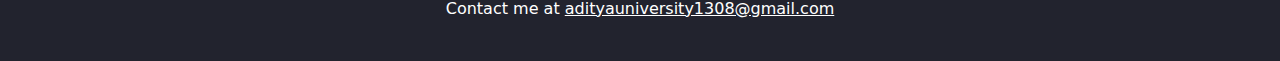
==== commit e0d6690b: "Update index.html" ====
--- a/index.html
+++ b/index.html
@@ -154,38 +154,7 @@
             <div class="overlay"></div>
         </div>
     </section>
-
-
-    <!-- <section class="cas" id="cas">
-        <div class="undertaking1">
-            <div class="filterAbove"></div>
-        </div>
-        <div class="undertaking2">
-            <div class="filterAbove"></div>
-        </div>
-        <div class="undertaking3">
-            <div class="filterAbove"></div>
-        </div>
-        <div class="undertaking4">
-            <div class="filterAbove"></div>
-        </div>
-        <div class="undertaking5">
-            <div class="filterAbove"></div>
-        </div>
-        <div class="undertaking6">
-            <div class="filterAbove"></div>
-        </div>
-        <div class="undertaking7">
-            <div class="filterAbove"></div>
-        </div>
-        <div class="undertaking8">
-            <div class="filterAbove"></div>
-        </div>
-        <div class="undertaking9">
-            <div class="filterAbove"></div>
-        </div>
-    </section> -->
-
+    
 
     <section class="otherProjects" id="others">
         <p class="title">Other Projects</p>
@@ -254,7 +223,7 @@
                 <div class="otherProjectText2">
                     <div class="otherProjectTitle2">Piano/Keyboard!</div>
                     <div class="otherProjectDescription2">
-                        <p>I took action on my interest in music towards the middle of 2021, enrolling myself in piano classes that took place four times a week for an hour for <span class="middleBolden">three months</span>. I learned a significant amount. I was going to appear for the <span class="middleBolden">LCM Grade 1 test</span>, but unfortunately had a severe ankle sprain. Thereafter, however, I have kept playing on my keyboard, <span class="middleBolden">learning a few songs</span>. You can see one such song at the top towards the right. </p>
+                        <p>I took action on my interest in music towards the middle of 2021, enrolling myself in piano classes that took place four times a week for an hour. I learned a significant amount. I was going to appear for the <span class="middleBolden">LCM Grade 1 test</span>, but unfortunately had a severe ankle sprain. Thereafter, however, I have kept playing on my keyboard, <span class="middleBolden">learning a few songs throughout the year</span>. You can listen to one such song at the top towards the right. </p>
                     </div>
                 </div>
             </div>
@@ -322,6 +291,17 @@
                 <div class="otherProjectImageArea1 tedxImage"></div>
                 <div class="otherProjectText1">
                     <div class="otherProjectTitle1">TEDxYouth@JGIS'22!</div>
+                    <div class="otherProjectDescription1">
+                        <p>Held on 17th September 2022, the event was spectacular and the speeches inspiring. While I do not like to claim credit, the work of all volunteers was noteworthy. For instance, I was primarily an <span class="middleBolden">interviewer</span> and a <span class="middleBolden">curator</span>, gaining a deeper understanding of them through video interactions and tweaking their speeches just slightly to conform to the TED guidelines, respectively. Two days before the event, however, I also became a <span class="middleBolden">host</span> of the event along with two others, inviting two of the four speakers onto the stage. Overall, it was my pleasure and organizing the event was truly phenomenal.</p>
+                    </div>
+                </div>
+            </div>
+            
+            <!-- Annual Day 2022 -->
+            <div class="otherProjectCard otherProject1">
+                <div class="otherProjectImageArea1 tedxImage"></div>
+                <div class="otherProjectText1">
+                    <div class="otherProjectTitle1">Annual Day 2022!</div>
                     <div class="otherProjectDescription1">
                         <p>Held on 17th September 2022, the event was spectacular and the speeches inspiring. While I do not like to claim credit, the work of all volunteers was noteworthy. For instance, I was primarily an <span class="middleBolden">interviewer</span> and a <span class="middleBolden">curator</span>, gaining a deeper understanding of them through video interactions and tweaking their speeches just slightly to conform to the TED guidelines, respectively. Two days before the event, however, I also became a <span class="middleBolden">host</span> of the event along with two others, inviting two of the four speakers onto the stage. Overall, it was my pleasure and organizing the event was truly phenomenal.</p>
                     </div>
--- a/CSS/Index/welcome.css
+++ b/CSS/Index/welcome.css
@@ -0,0 +1,291 @@
+*{
+    margin: 0;
+    padding: 0;
+    box-sizing: border-box;
+    font-size: 16px;
+    font-family: system-ui, -apple-system, BlinkMacSystemFont, 'Segoe UI', Roboto, Oxygen, Ubuntu, Cantarell, 'Open Sans', 'Helvetica Neue', sans-serif;
+    scroll-behavior: smooth;
+}
+
+
+
+
+.welcome{
+    background-color: rgb(34, 35, 46);
+    min-height: 705px;
+    max-height: 735px;
+    height: 100vh;
+    display: flex;
+    justify-content: center;
+    align-items: center;
+    position: relative;
+    overflow: hidden;
+}
+.welcome .centerLogo{
+    height: 300px;
+    width: auto;
+    position: absolute;
+    top: 50%;
+    left: 65%;
+    /* left: 50%; */
+    transform: translateY(-50%);
+    /* transform: translate(-50%, -50%); */
+}
+.welcome nav{
+    position: absolute;
+    top: 0;
+    left: 0;
+    height: 80px;
+    background-color: rgb(34, 35, 46);
+    width: 100%;
+    display: flex;
+}
+
+
+
+.logoImage{
+    width: 50%;
+    display: flex;
+    align-items: center;
+    padding-left: 8%;
+}
+.logoImage img{
+    height: 60px;
+    width: auto;
+}
+.navItems{
+    display: flex;
+    align-items: center;
+    justify-content: center;
+    width: 40%;
+    margin-left: 100px;
+}
+.navItems p{
+    position: relative;
+    margin-left: 40px;
+}
+.navItems p a{
+    color: rgb(220, 220, 220);
+    text-decoration: none;
+    font-weight: 800;
+}
+.navItems p span {
+    position: absolute;
+    bottom: -7px;
+    left: 0;
+    width: 0%;
+    height: 3px;
+    background-color: rgb(221, 71, 64);
+    transition: all 0.6s;
+}
+.navItems p:hover span {
+    width: 100%;
+}
+
+
+
+.content{
+    position: absolute;
+    top: 50%;
+    transform: translateY(-50%);
+    left: 10%;
+    color: white;
+    width: 50%;
+}
+.content .name{
+    font-size: 72px;
+    font-weight: 800;
+    letter-spacing: 2px;
+    font-family: 'League Spartan', sans-serif;
+    margin: 30px 0;
+}
+.content .school{
+    font-size: 24px;
+    font-style: italic;
+    letter-spacing: 4px;
+    font-weight: 200;
+    margin-bottom: 50px;
+}
+.content .aboutMe{
+    letter-spacing: 1px;
+    font-weight: 100;
+    line-height: 36px;
+    margin-bottom: 50px;
+    text-shadow: 2px 2px 2px rgb(28, 29, 36);
+}
+.content .contactButton{
+    text-decoration: none;
+    color: white;
+    background: linear-gradient(90deg, rgb(221, 71, 64), rgb(223, 109, 82));
+    display: flex;
+    align-items: center;
+    justify-content: center;
+    width: 200px;
+    height: 50px;
+    border-radius: 10px;
+}
+.content .contactButton p{font-size: 18px;}
+
+
+
+
+.allIcons .line1, .line2, .line3, .triangle1, .triangle2, .triangle3, .semi-circle1, .semi-circle2, .semi-circle3, .spring1, .spring2{
+    position: absolute;
+    transition: 0.04s ease-in-out;
+}
+.allIcons .line1{
+    top: 0.6vh;
+    left: 20.5%;
+    transform: rotate(67deg);
+}
+.allIcons .line2{
+    bottom: 0.5vh;
+    left: 10%;
+    transform: rotate(80deg);
+}
+.allIcons .line3{
+    bottom: 2.6vh;
+    right: 14%;
+}
+.allIcons .triangle1{
+   top: 18.5vh;
+   left: 31%;
+   transform: rotate(180deg);
+}
+.allIcons .triangle2{
+    top: 18vh;
+    right: 28%;
+}
+.allIcons .triangle3{
+    top: 20vh;
+    right: -1%;
+    transform: rotate(290deg);
+}
+.allIcons .semi-circle1{
+    bottom: 18vh;
+    left: 5.5%;
+    transform: rotate(45deg);    
+}
+.allIcons .semi-circle2{
+    top: 2.5vh;
+    right: 5%;
+    transform: rotate(180deg);
+}
+.allIcons .semi-circle3{
+    bottom: 25vh;
+    right: 7%;
+}
+.allIcons .spring1{
+    top: 20vh;
+    left: 2%;
+    transform: rotate(45deg);
+}
+.allIcons .spring2{
+    bottom: 1vh;
+    left: 49%;
+}
+
+
+
+
+.emailInfo{
+    color: white;
+    background: linear-gradient(90deg, rgb(221, 71, 64), rgb(223, 109, 82));
+    height: 35px;
+    display: flex;
+    justify-content: center;
+    align-items: center;
+    padding: 10px;
+    border-bottom-left-radius: 10px;
+    border-bottom-right-radius: 10px;
+    transform: rotate(270deg) translateY(350%);
+    position: absolute;
+    left: -245px;
+}
+.emailInfo span{
+    margin-left: 12px;
+    font-size: 15px;
+}
+
+.piano{
+    height: 350px;
+    width: 150px;
+    background-color: transparent;
+    overflow: hidden;
+    display: flex;
+    align-items: center;
+    justify-content: center;
+    border-radius: 50px 0 0 50px;
+    padding: 10px;
+    position: absolute;
+    right: -100px;
+    transition: 0.7s ease-in-out;
+    z-index: 1000;
+}
+
+.piano:hover{
+    right: 0px;
+}
+
+.pianoPointers{
+    position: absolute;
+    width: 450px;
+    height: 100px;
+    bottom: 40px;
+    right: 30px;
+}
+
+.hoverPointer{
+    position: relative;
+}
+
+.hoverPointer p{
+    position: absolute;
+    color: rgb(252, 98, 90);
+    font-size: 18px;
+    letter-spacing: 1.25px;
+    right: 110px;
+    bottom: 5px;
+}
+
+.hoverPointer img{
+    position: absolute;
+    top: -80px;
+    right: 10px;
+}
+
+/* Done */
+
+
+
+/* Made to work only till 700px width*/
+@media only screen and (max-width: 1240px){
+    .allProjects .project1, .allProjects .project2, .allProjects .project3{width: 75%;}
+}
+
+@media only screen and (max-width: 1140px){
+    .logoImage{width: 33%}
+    .navItems{width: 60%;}
+    .allProjects .project1, .allProjects .project2, .allProjects .project3{width: 80%;}
+    .cas{min-height: 500px;}
+}
+
+@media only screen and (max-width: 1020px){
+    .content{width: 60%;}
+    .welcome .centerLogo{height: 300px; left: 60%;}
+    .content .name{font-size: 56px;}
+    .content .school{font-size: 18px;}
+    .content .aboutMe{font-size: 14px; line-height: 28px; display: none;}
+    .content .contactButton{width: 150px;}
+    .content .contactButton p{font-size: 14px;}
+    .allProjects .project1, .allProjects .project2, .allProjects .project3{width: 85%;}
+}
+
+@media only screen and (max-width: 960px){
+    /* All of the project cards */
+}
+
+@media only screen and (max-width: 850px){
+    .cas{grid-template-columns: 33.33333% 33.33333% 33.33333%; min-height: 700px;}
+    .undertaking9{display: block;}
+}
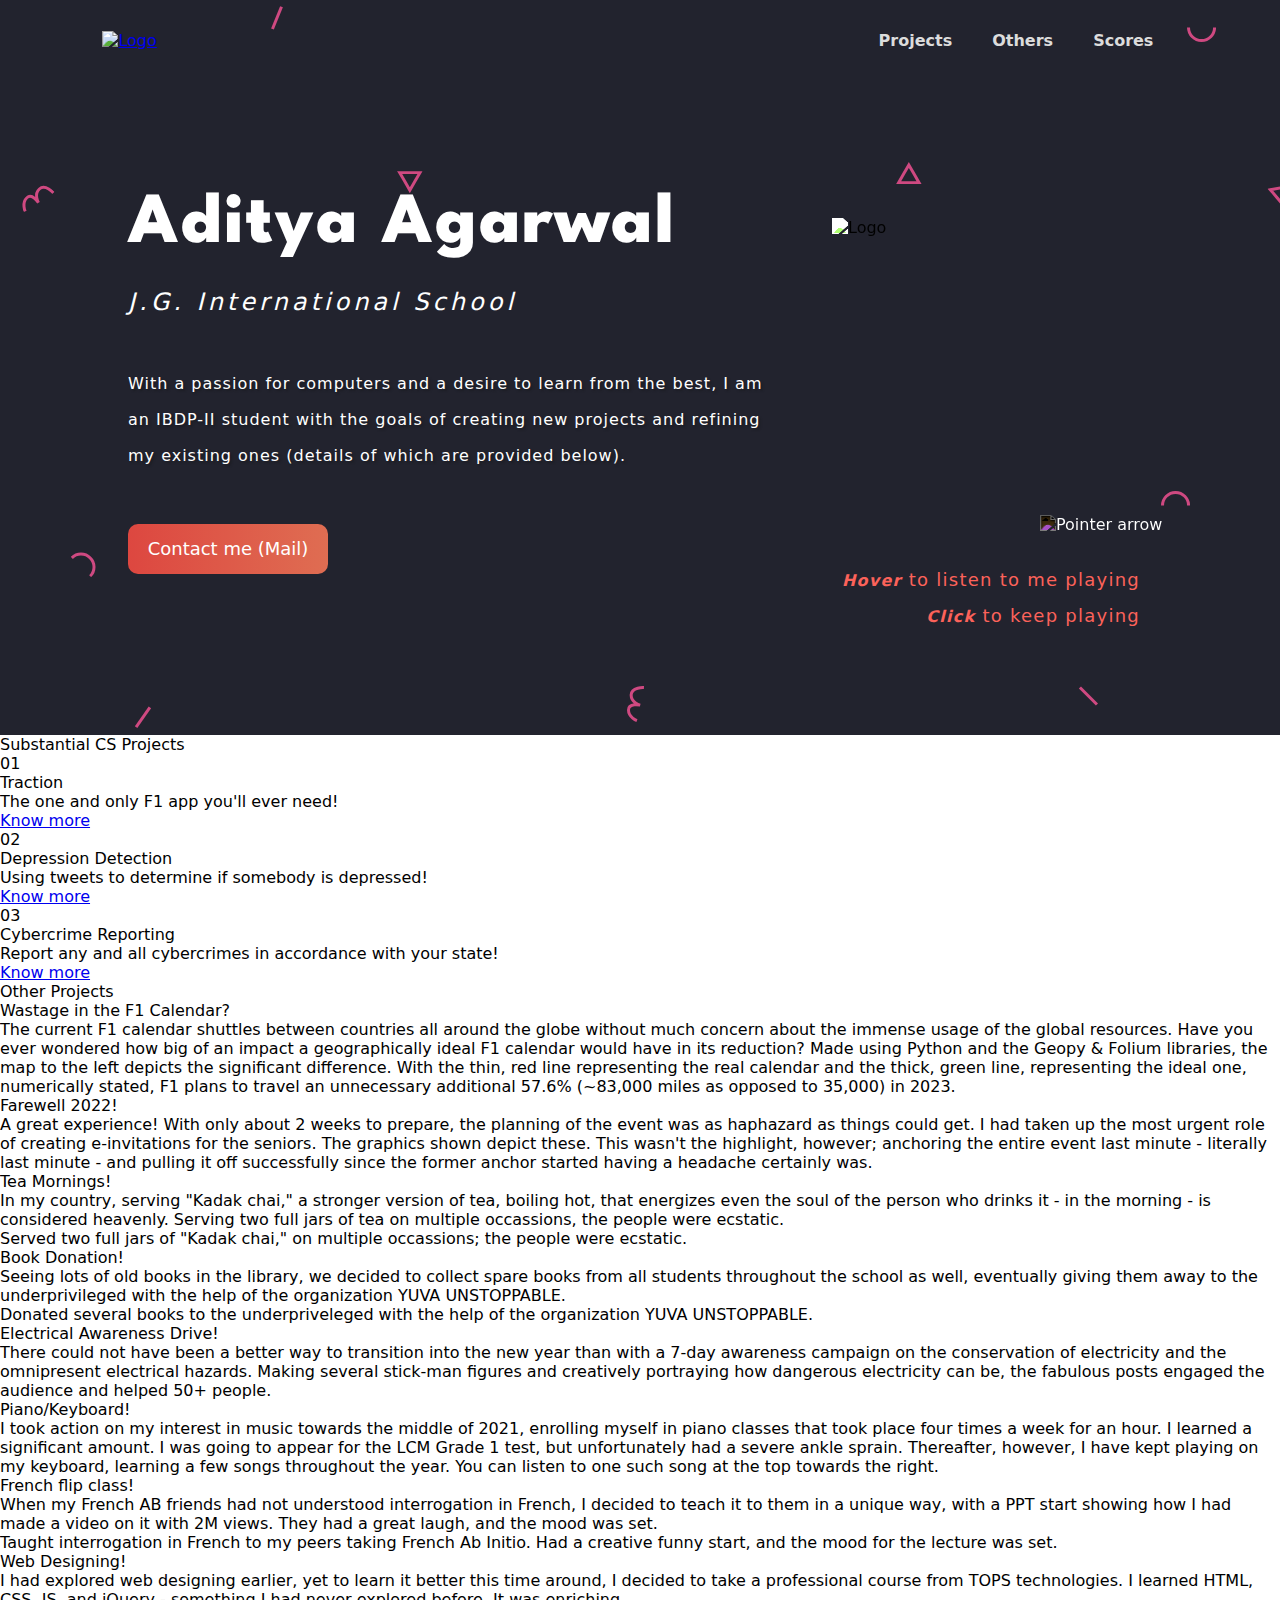
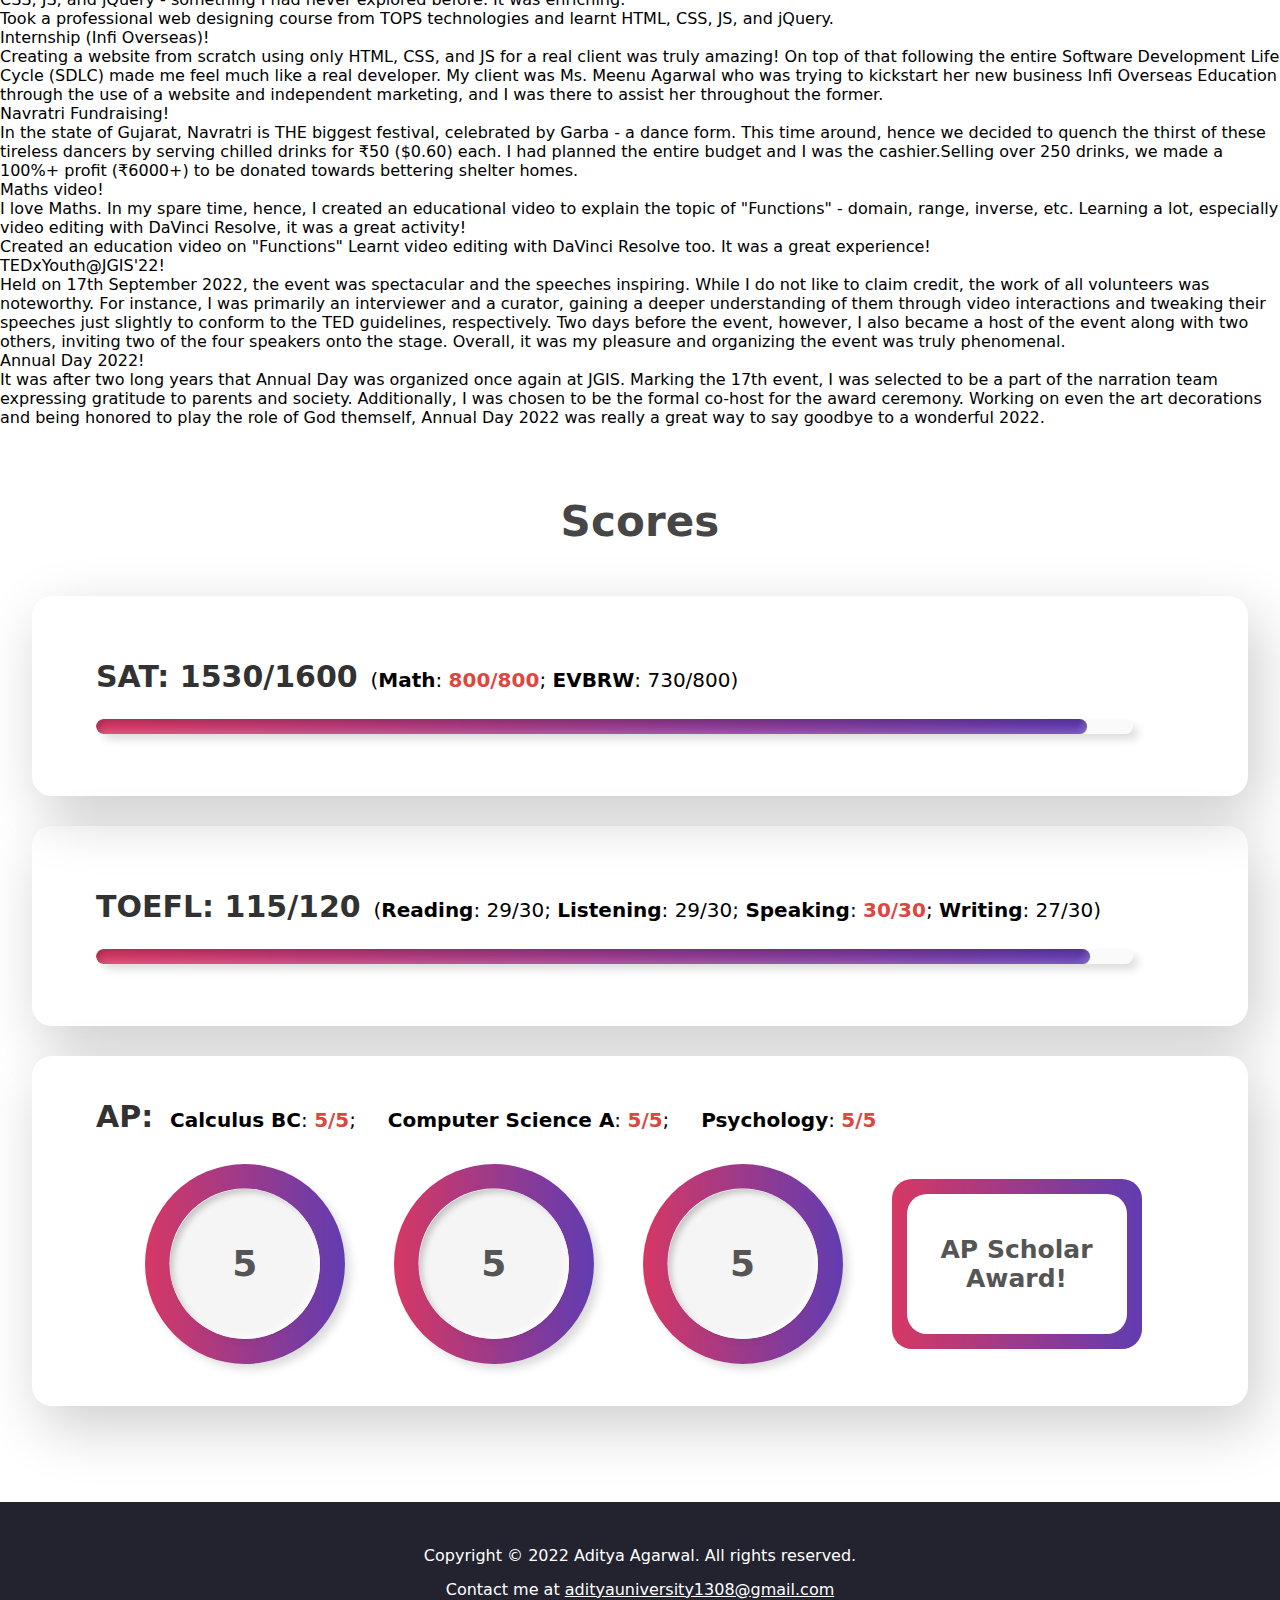
==== commit 0bf11942: "Update index.html" ====
--- a/index.html
+++ b/index.html
@@ -303,7 +303,7 @@
                 <div class="otherProjectText1">
                     <div class="otherProjectTitle1">Annual Day 2022!</div>
                     <div class="otherProjectDescription1">
-                        <p>Held on 17th September 2022, the event was spectacular and the speeches inspiring. While I do not like to claim credit, the work of all volunteers was noteworthy. For instance, I was primarily an <span class="middleBolden">interviewer</span> and a <span class="middleBolden">curator</span>, gaining a deeper understanding of them through video interactions and tweaking their speeches just slightly to conform to the TED guidelines, respectively. Two days before the event, however, I also became a <span class="middleBolden">host</span> of the event along with two others, inviting two of the four speakers onto the stage. Overall, it was my pleasure and organizing the event was truly phenomenal.</p>
+                        <p>It was after two long years that Annual Day was organized once again at JGIS. Marking the 17th event, I was selected to be a part of the <span class="middleBolden">narration team</span> expressing <span class="middleBolden">gratitude to parents and society</span>. Additionally, I was chosen to be the <span class="middleBolden">formal co-host</span> for the award ceremony. Working on even the <span class="middleBolden">art decorations</span> and being honored to play the <span class="middleBolden">role of God themself</span>, Annual Day 2022 was really a great way to say goodbye to a wonderful 2022.</p>
                     </div>
                 </div>
             </div>
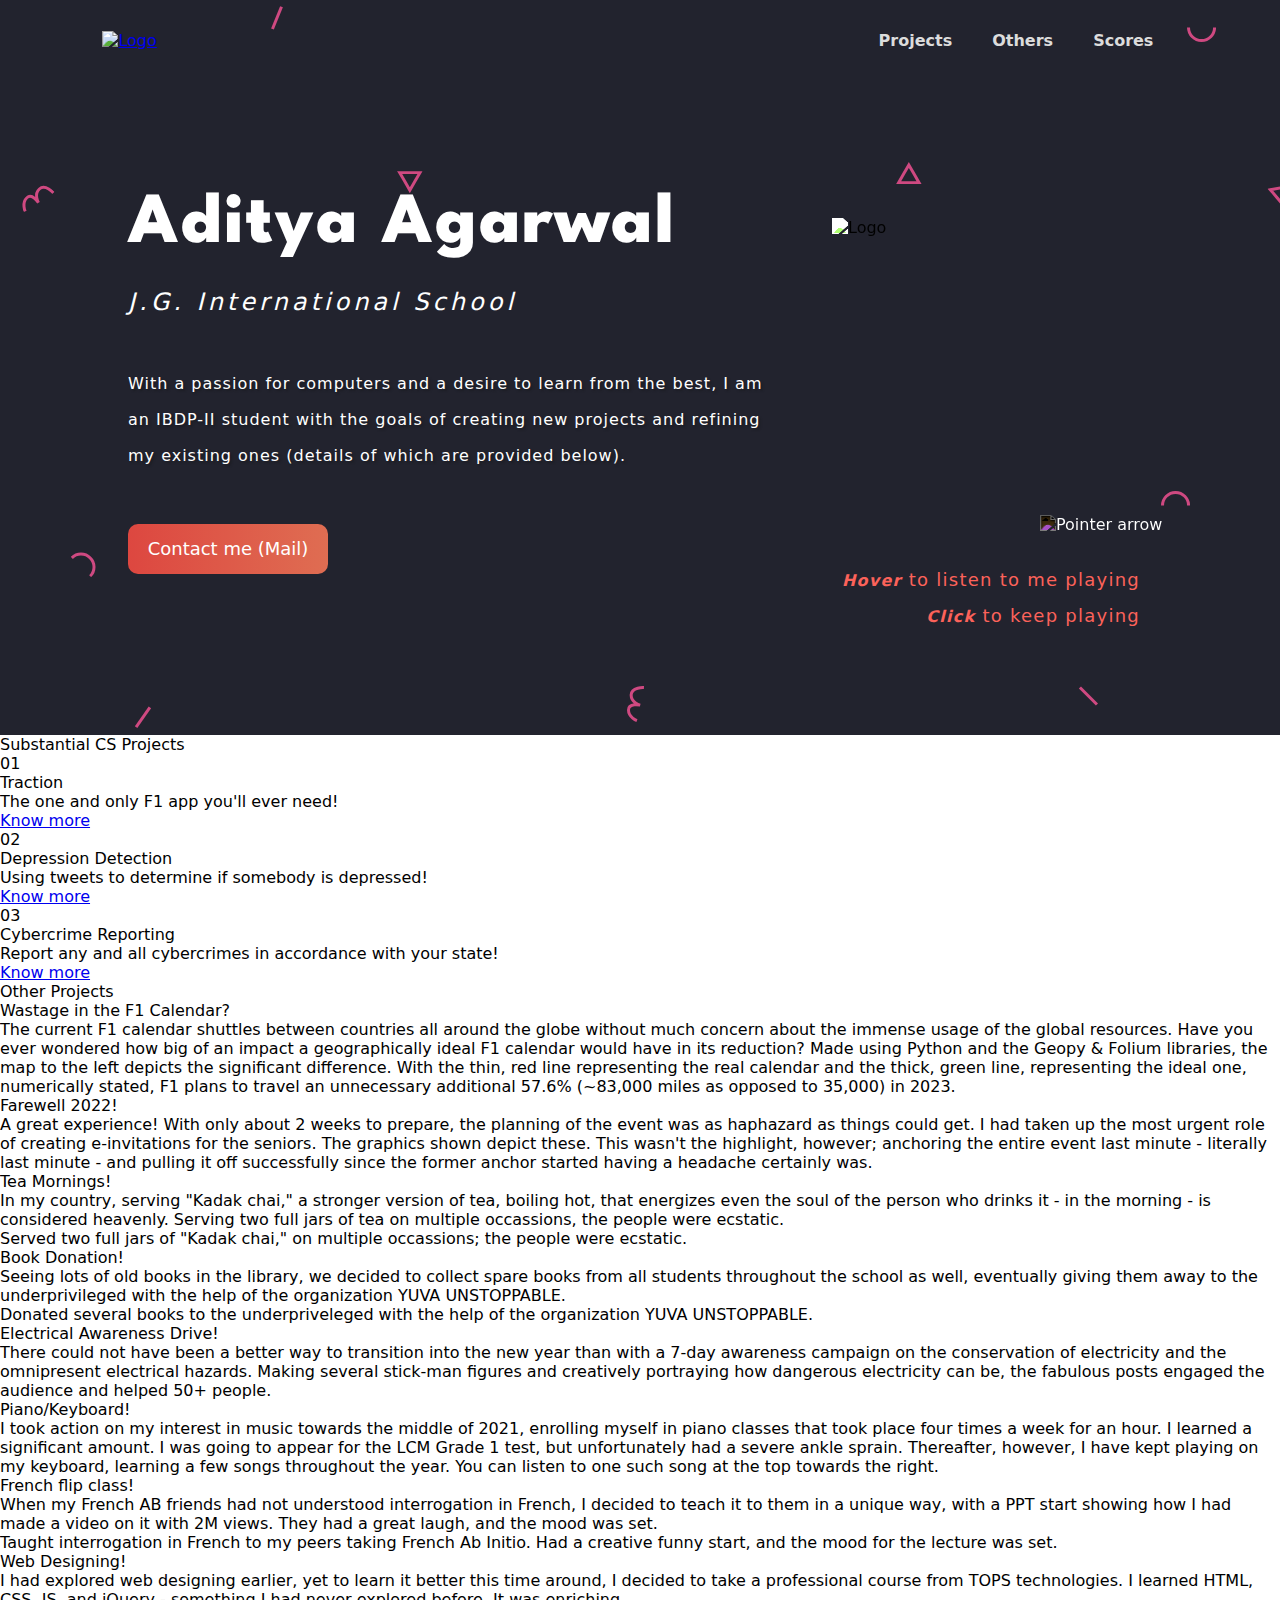
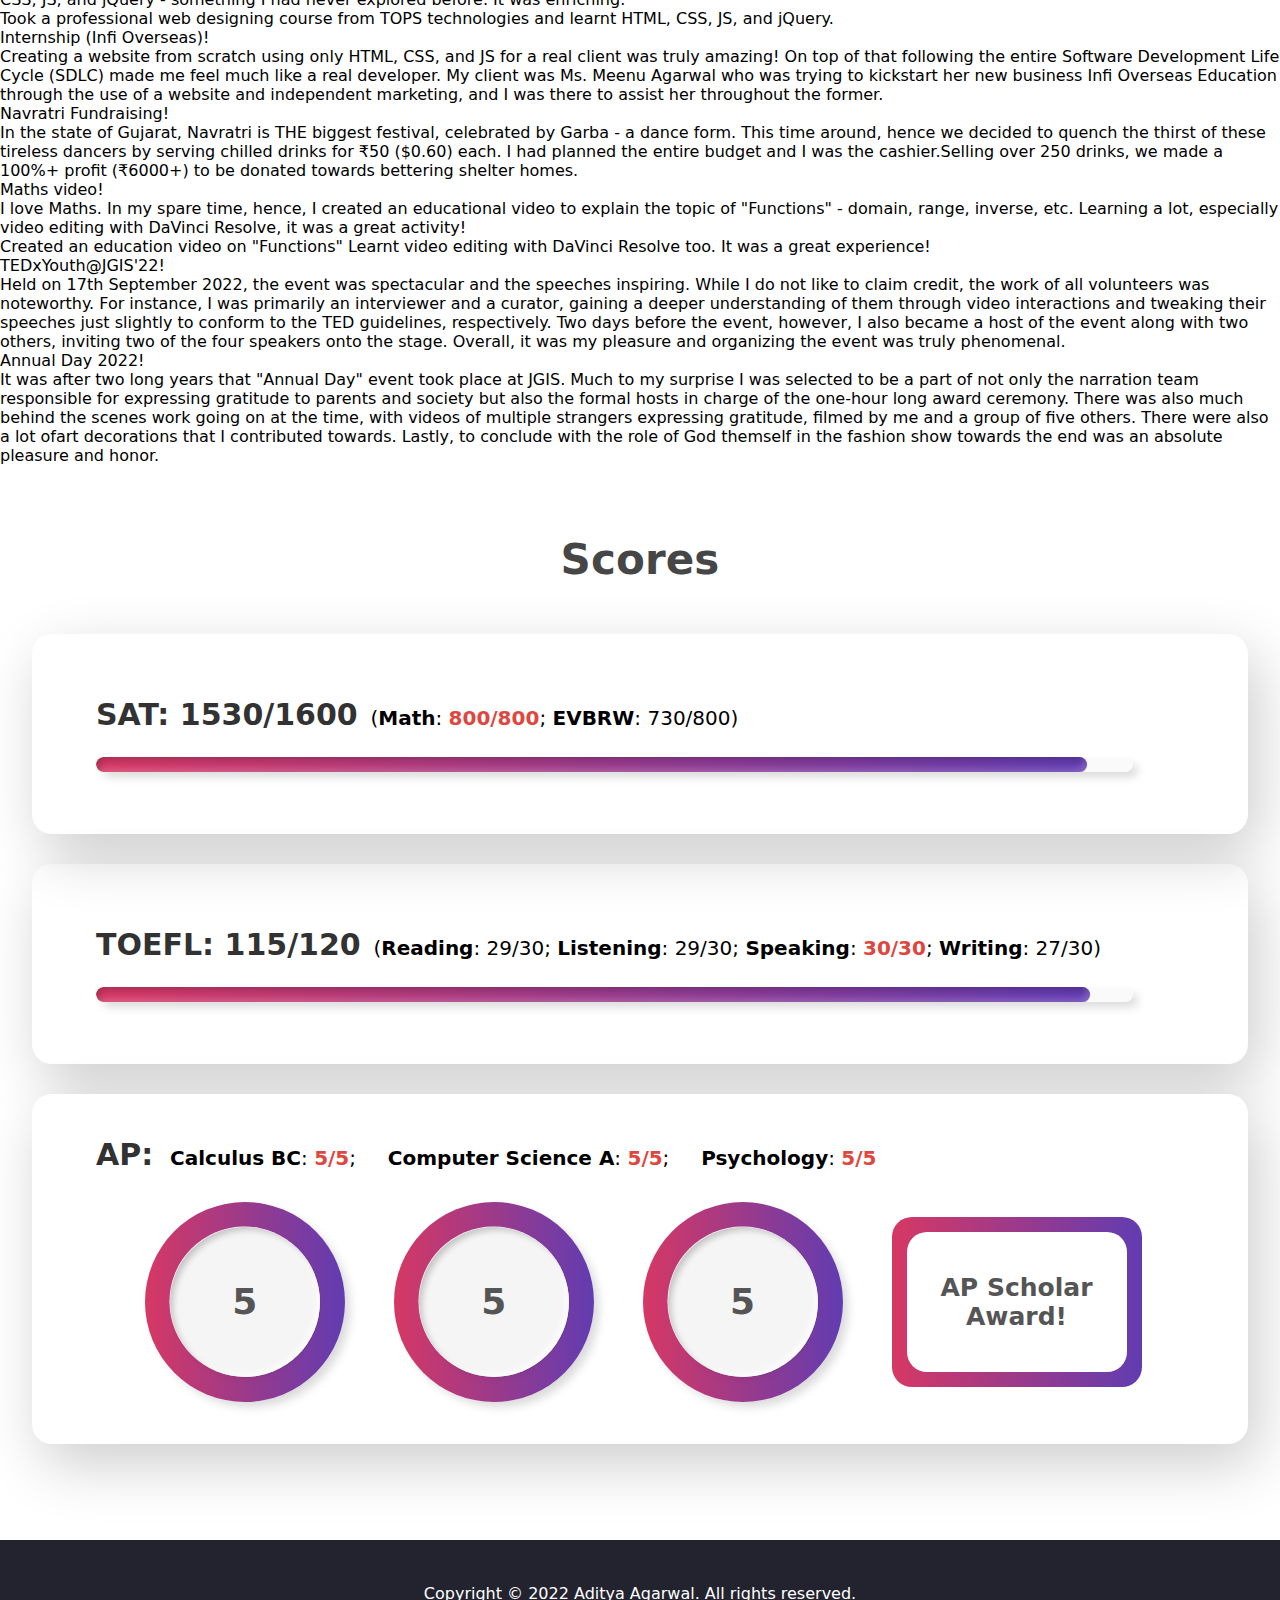
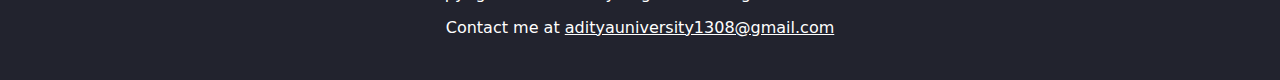
==== commit ac10a4df: "Update index.html" ====
--- a/index.html
+++ b/index.html
@@ -303,7 +303,7 @@
                 <div class="otherProjectText1">
                     <div class="otherProjectTitle1">Annual Day 2022!</div>
                     <div class="otherProjectDescription1">
-                        <p>It was after two long years that Annual Day was organized once again at JGIS. Marking the 17th event, I was selected to be a part of the <span class="middleBolden">narration team</span> expressing <span class="middleBolden">gratitude to parents and society</span>. Additionally, I was chosen to be the <span class="middleBolden">formal co-host</span> for the award ceremony. Working on even the <span class="middleBolden">art decorations</span> and being honored to play the <span class="middleBolden">role of God themself</span>, Annual Day 2022 was really a great way to say goodbye to a wonderful 2022.</p>
+                        <p>It was after two long years that "Annual Day" event took place at JGIS. Much to my surprise I was selected to be a part of not only the <span class="middleBolden">narration team</span> responsible for expressing <span class="middleBolden">gratitude to parents and society</span> but also the <span class="middleBolden">formal hosts</span> in charge of the one-hour long award ceremony. There was also much behind the scenes work going on at the time, with <span class="middleBolden">videos of multiple strangers</span> expressing gratitude, filmed by me and a group of five others. There were also a lot of<span class="middleBolden">art decorations</span> that I contributed towards. Lastly, to conclude with the <span class="middleBolden">role of God themself</span> in the fashion show towards the end was an absolute pleasure and honor.</p>
                     </div>
                 </div>
             </div>
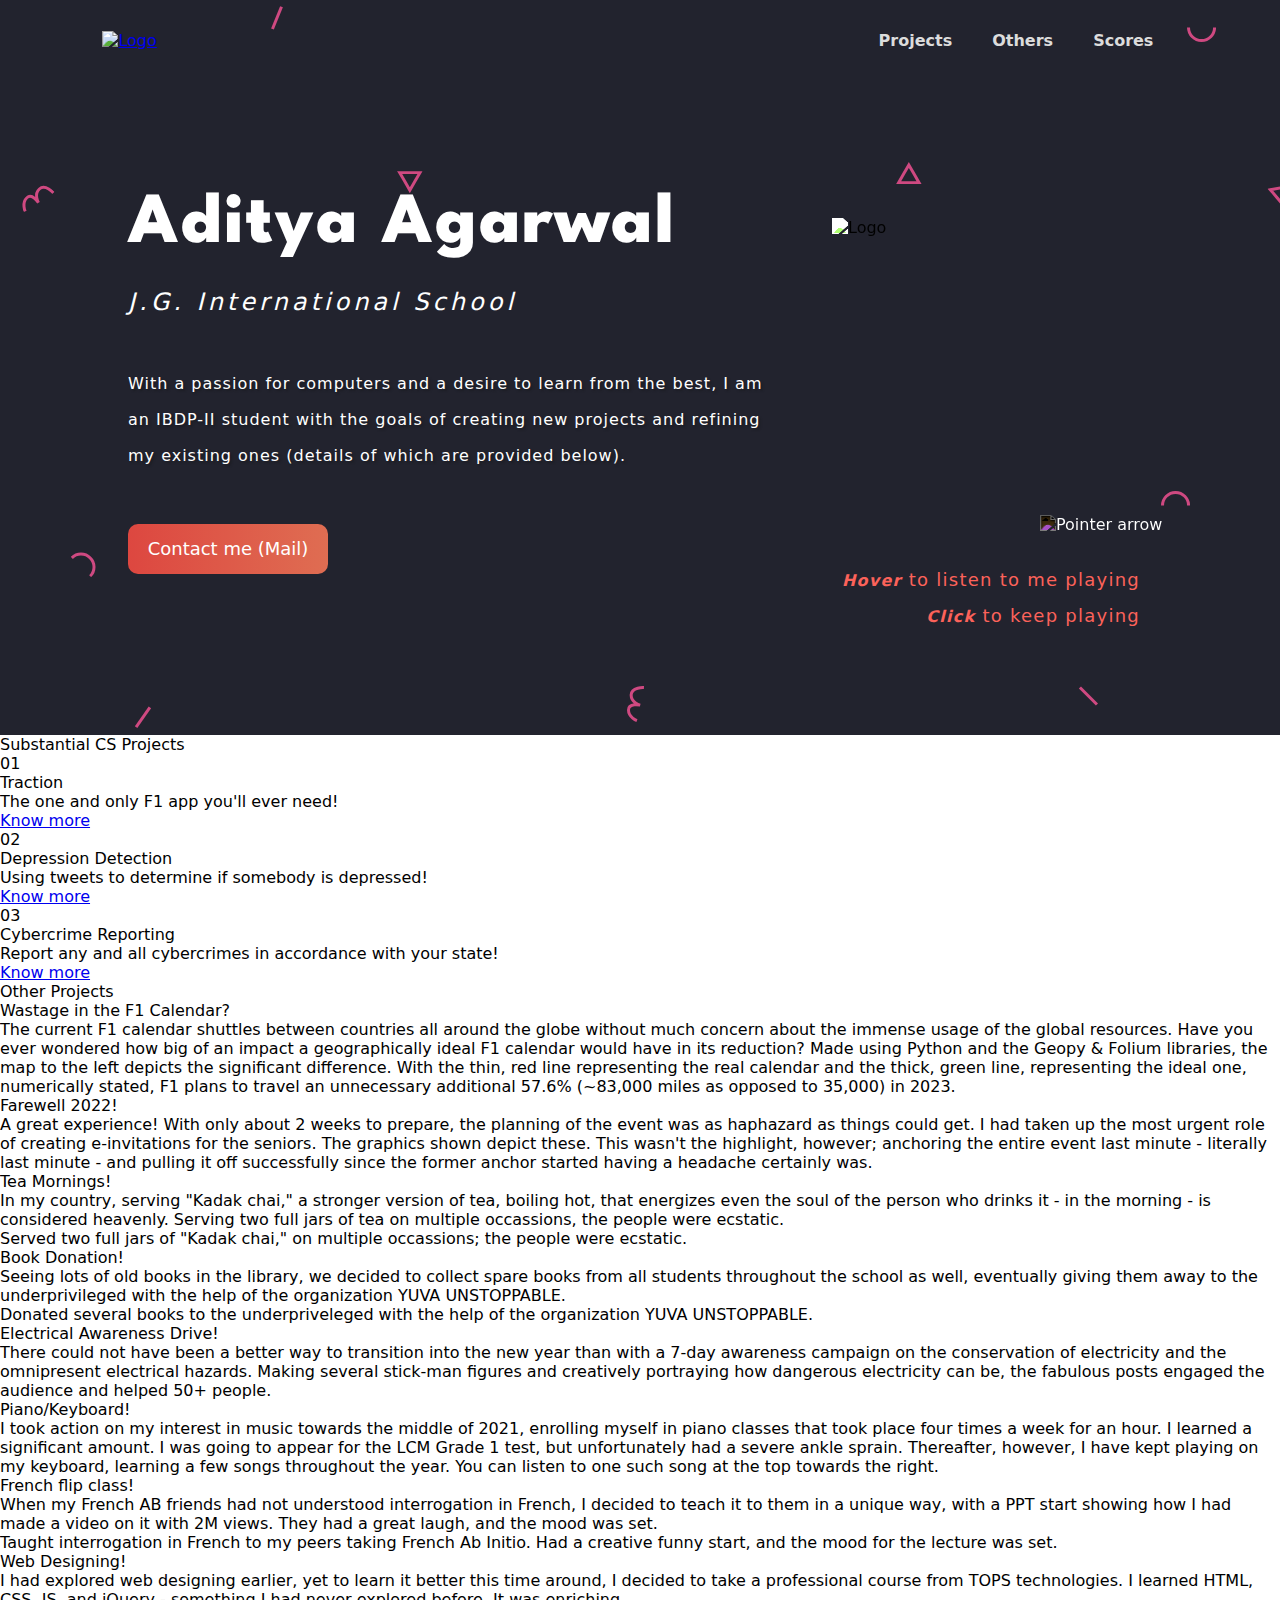
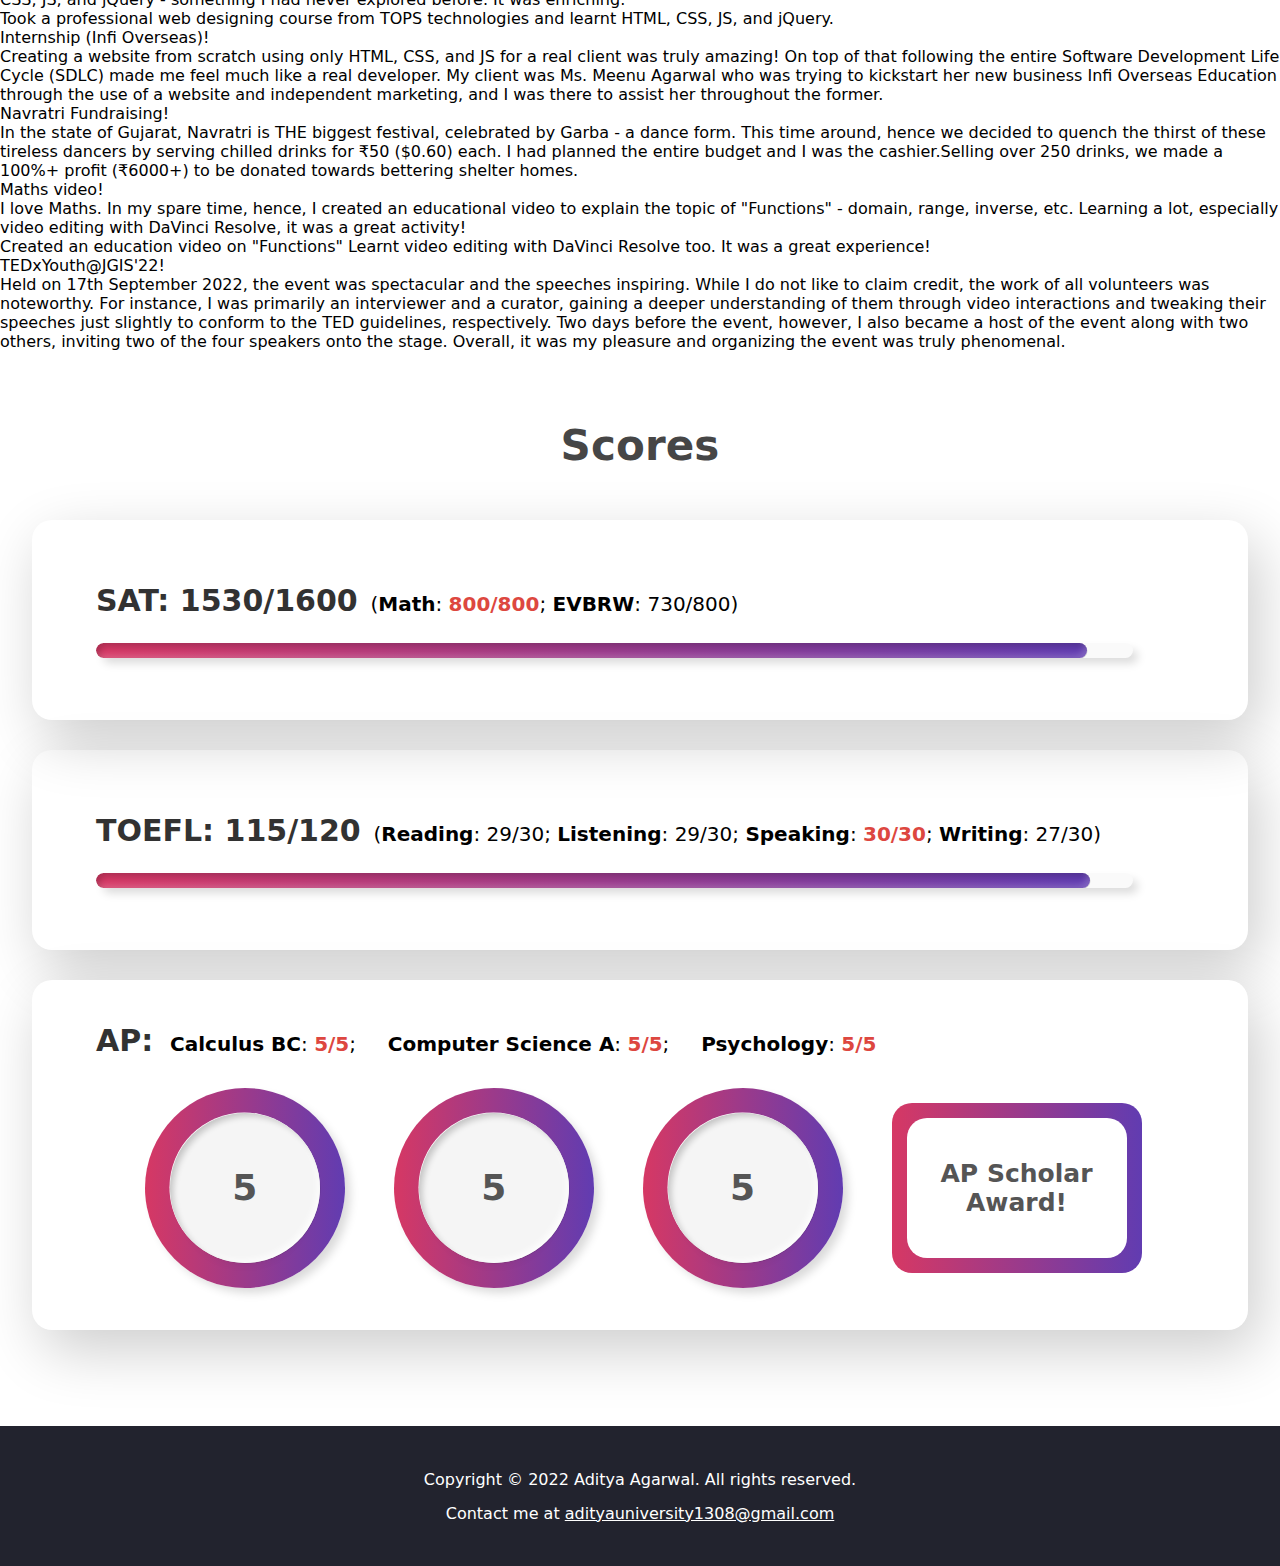
==== commit 7caf02cb: "Update index.html" ====
--- a/index.html
+++ b/index.html
@@ -110,7 +110,8 @@
         <!-- <div class="emailInfo"><a href="mailto: adityauniversity1308@gmail.com" style="color: white; text-decoration: none;"><i class="fa fa-envelope"></i><span>adityauniversity1308@gmail.com</span></a></div> -->
 
         <div class="piano">
-            <video width="750px" src="Videos/Perfect.mp4" type="video/mp4" class="pianoVideo">
+<!--             <video width="750px" src="Videos/Perfect.mp4" type="video/mp4" class="pianoVideo"> -->
+            <video width="250px" src="Videos/Until I found you (480p).mp4" type="video/mp4" class="pianoVideo">
               Your browser does not support the video tag.
             </video>
         </div>
@@ -298,7 +299,7 @@
             </div>
             
             <!-- Annual Day 2022 -->
-            <div class="otherProjectCard otherProject1">
+<!--             <div class="otherProjectCard otherProject1">
                 <div class="otherProjectImageArea1 tedxImage"></div>
                 <div class="otherProjectText1">
                     <div class="otherProjectTitle1">Annual Day 2022!</div>
@@ -306,7 +307,7 @@
                         <p>It was after two long years that "Annual Day" event took place at JGIS. Much to my surprise I was selected to be a part of not only the <span class="middleBolden">narration team</span> responsible for expressing <span class="middleBolden">gratitude to parents and society</span> but also the <span class="middleBolden">formal hosts</span> in charge of the one-hour long award ceremony. There was also much behind the scenes work going on at the time, with <span class="middleBolden">videos of multiple strangers</span> expressing gratitude, filmed by me and a group of five others. There were also a lot of<span class="middleBolden">art decorations</span> that I contributed towards. Lastly, to conclude with the <span class="middleBolden">role of God themself</span> in the fashion show towards the end was an absolute pleasure and honor.</p>
                     </div>
                 </div>
-            </div>
+            </div> -->
 
         </div>
     </section>
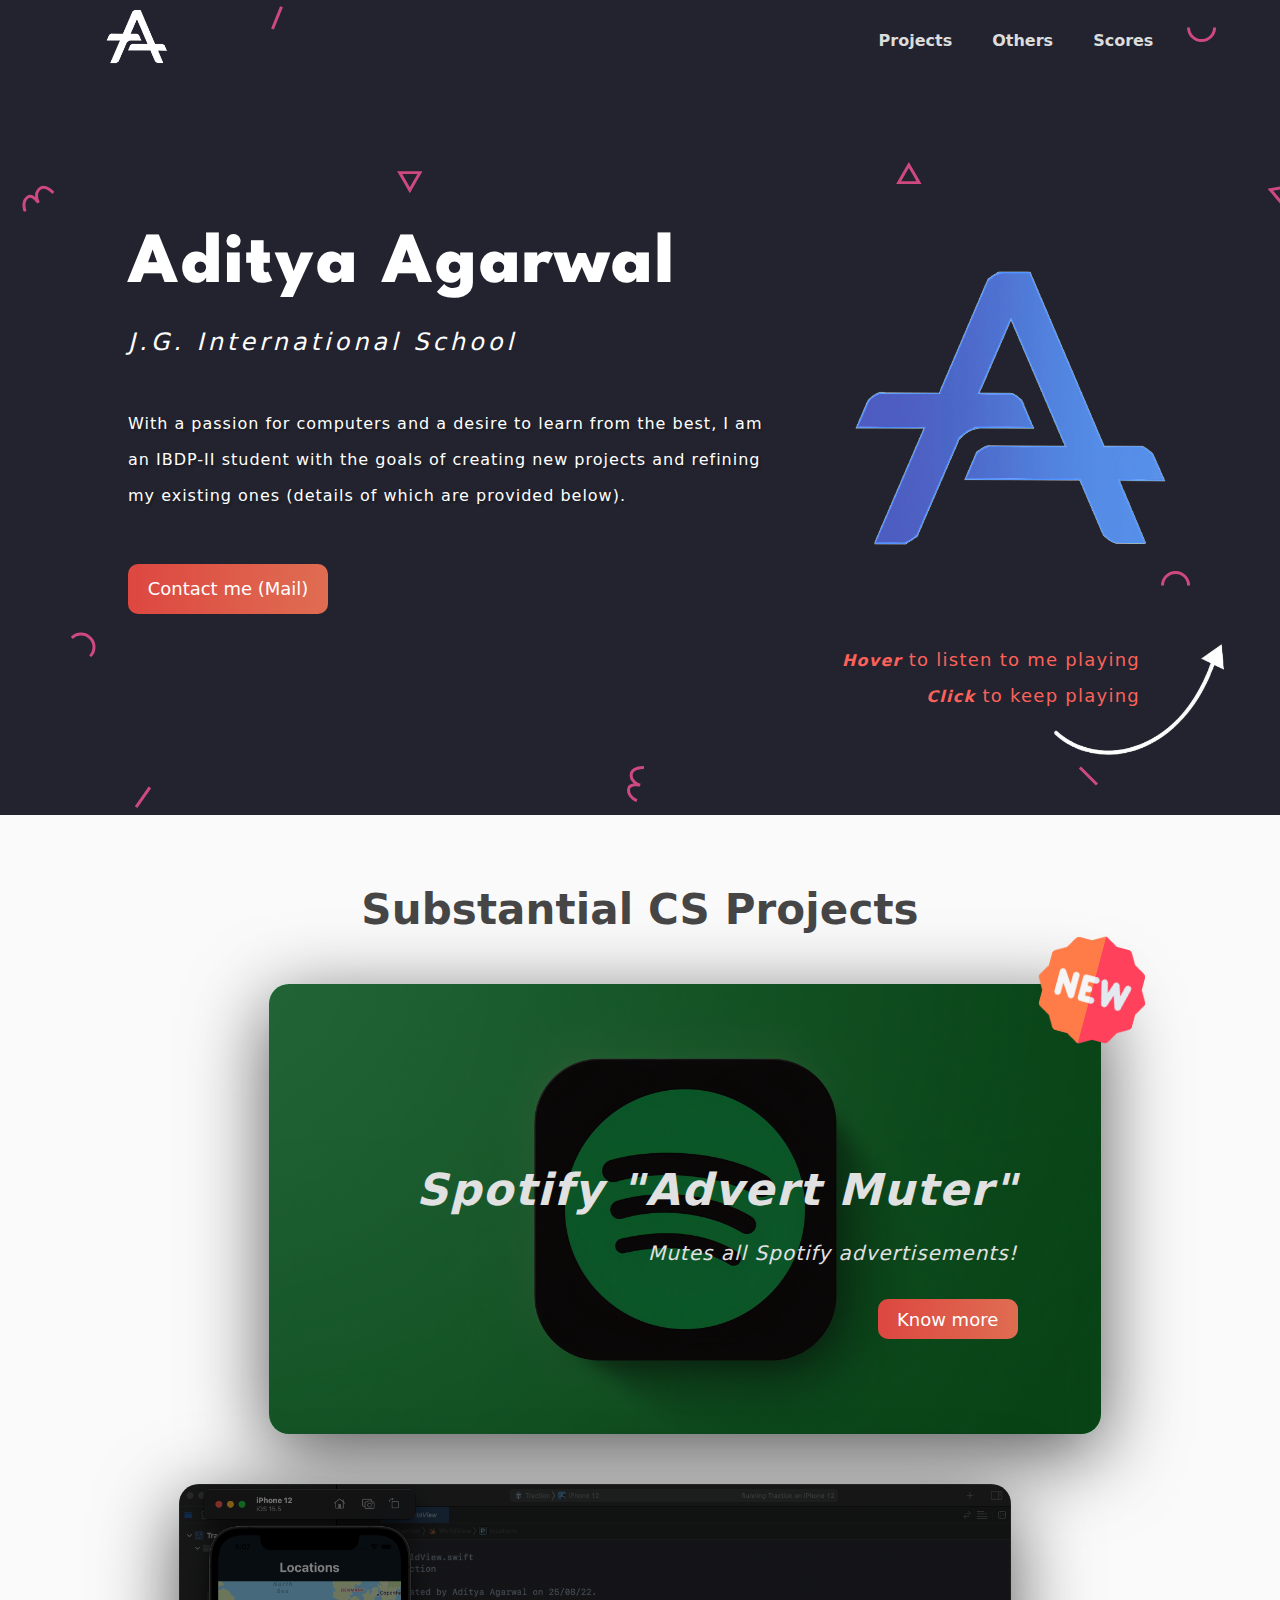
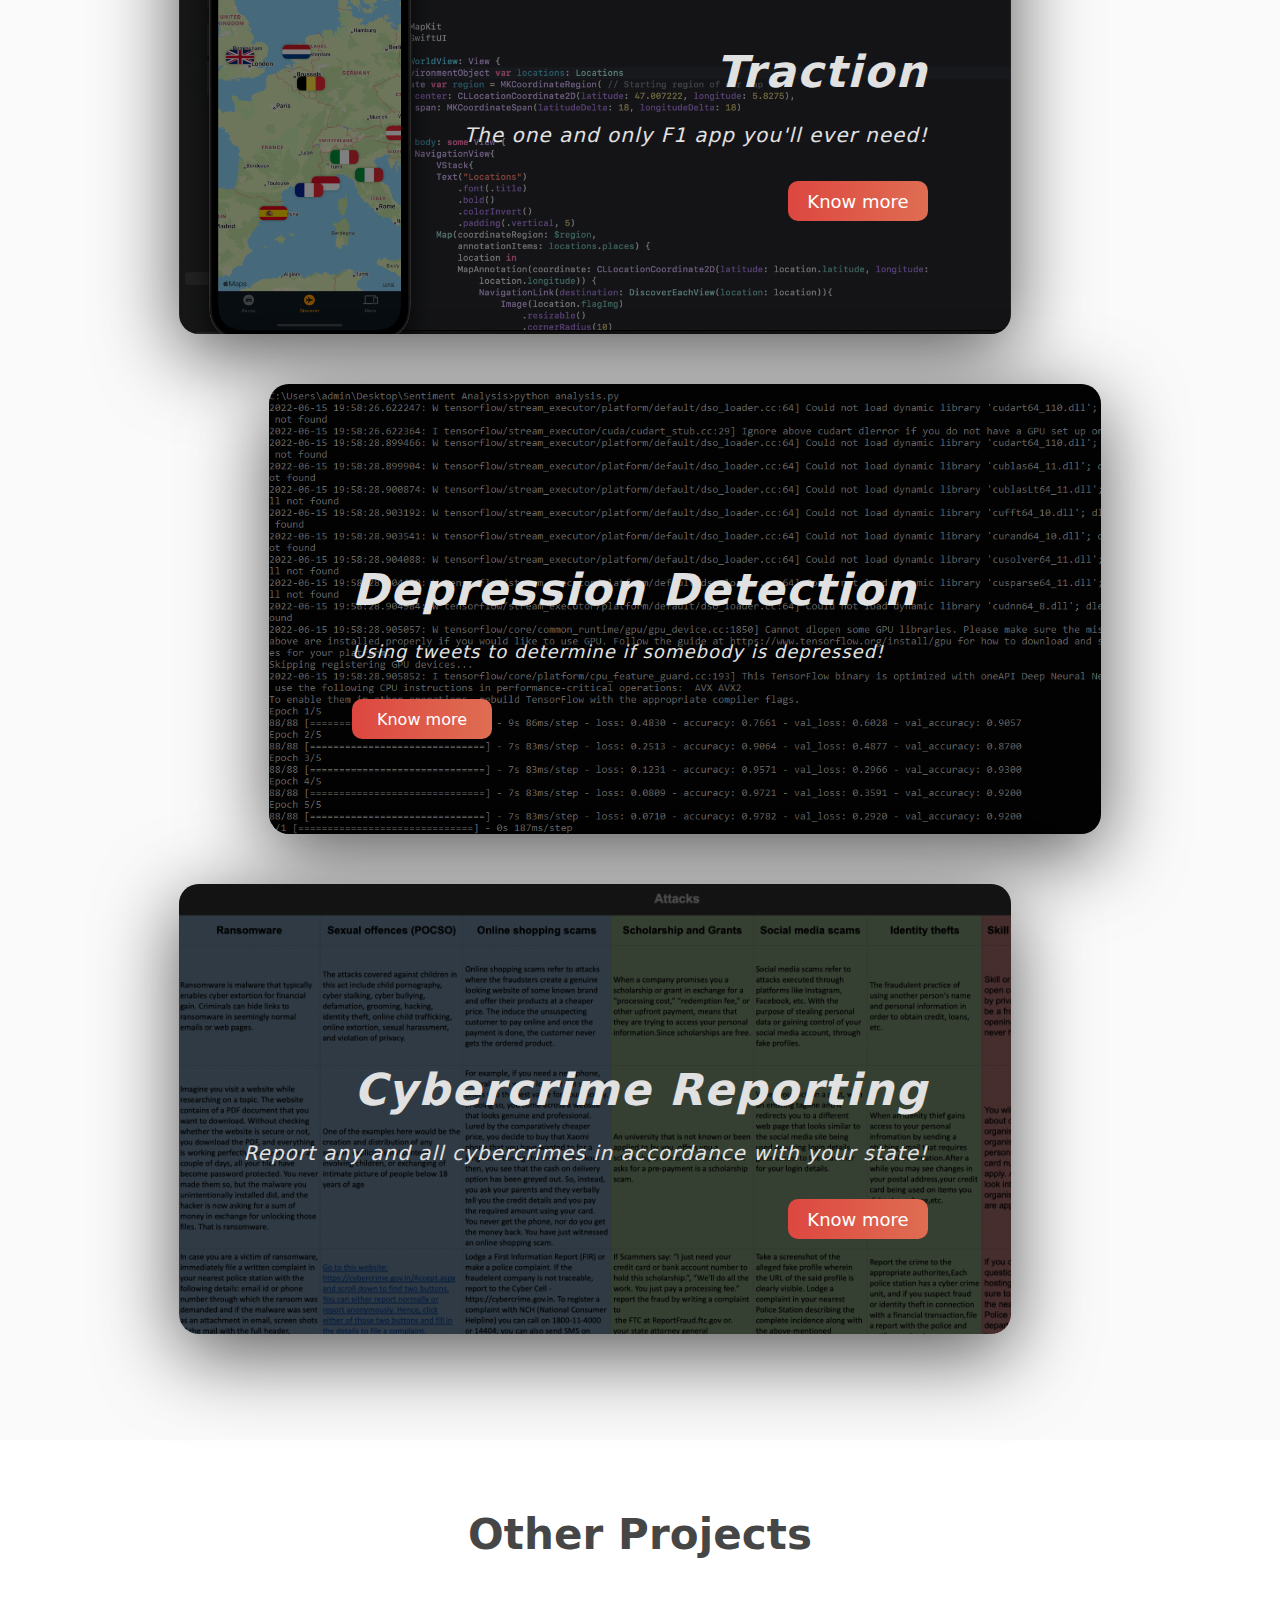
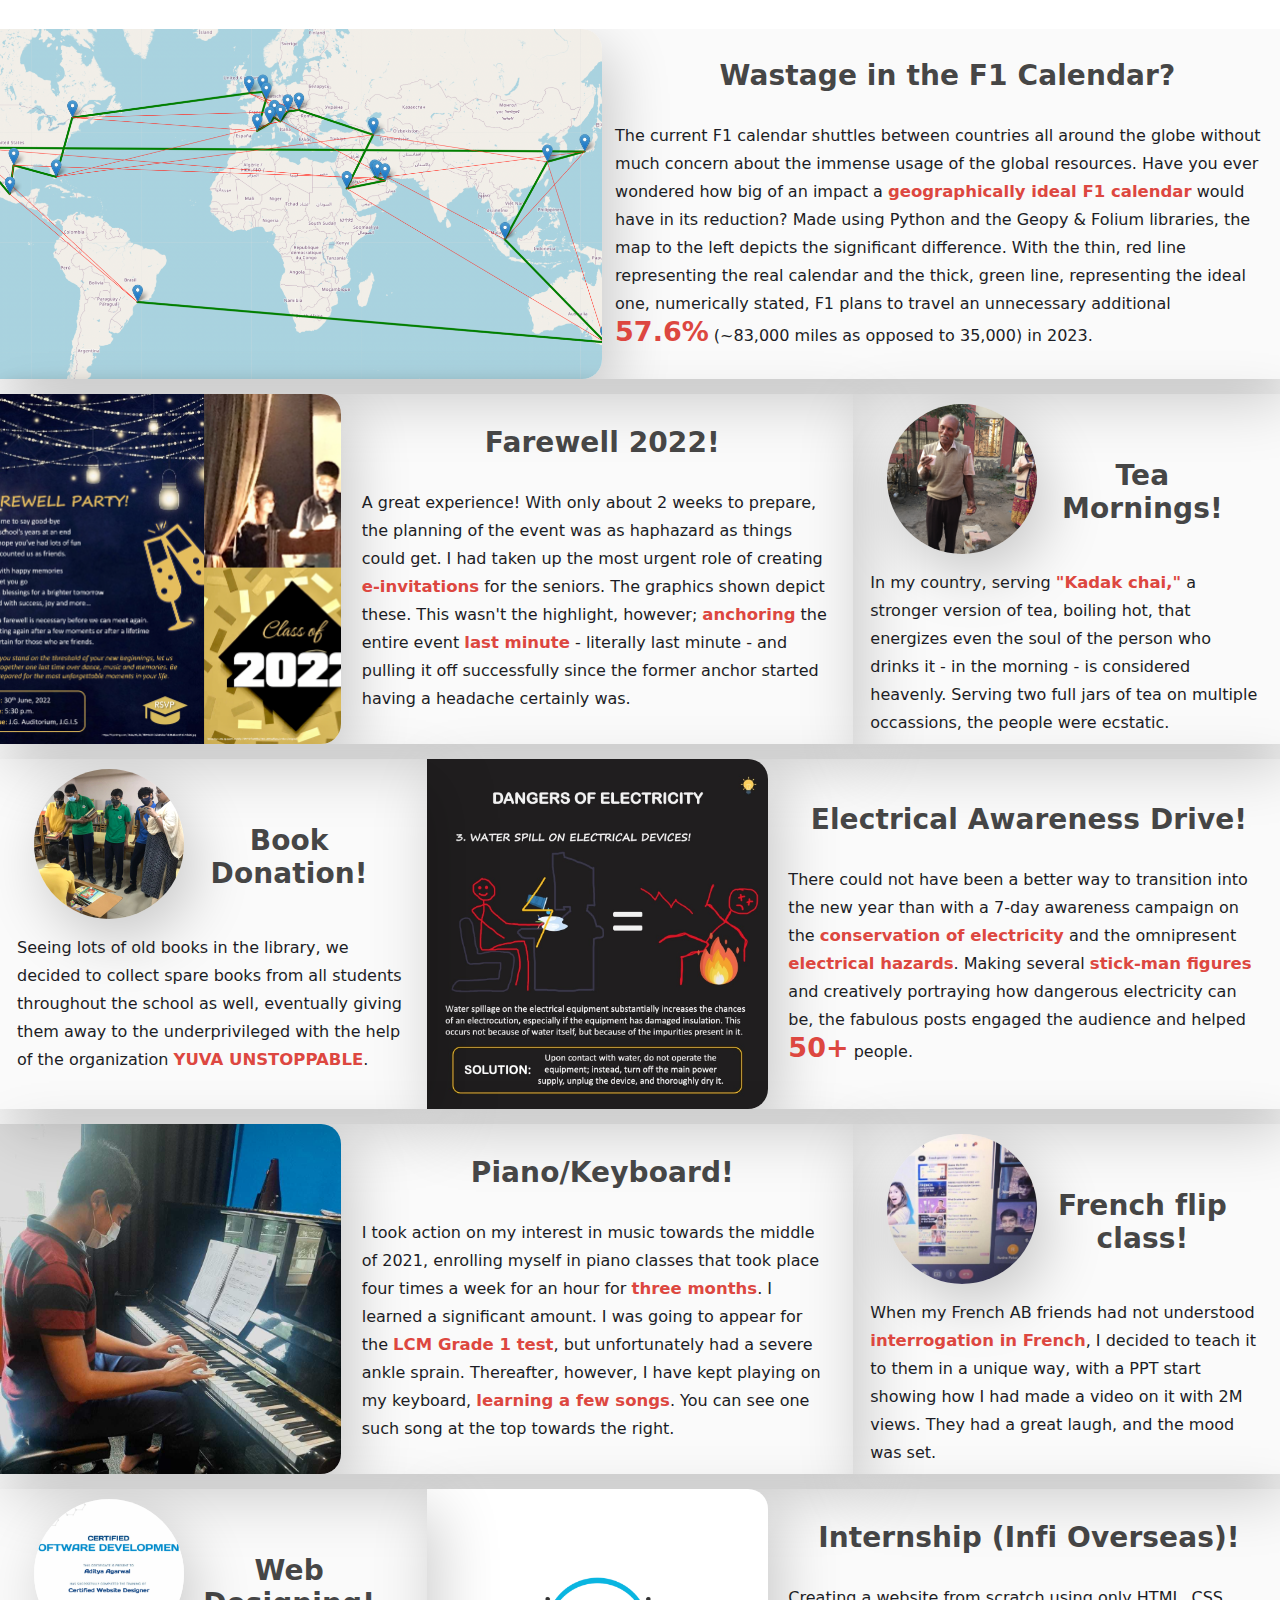
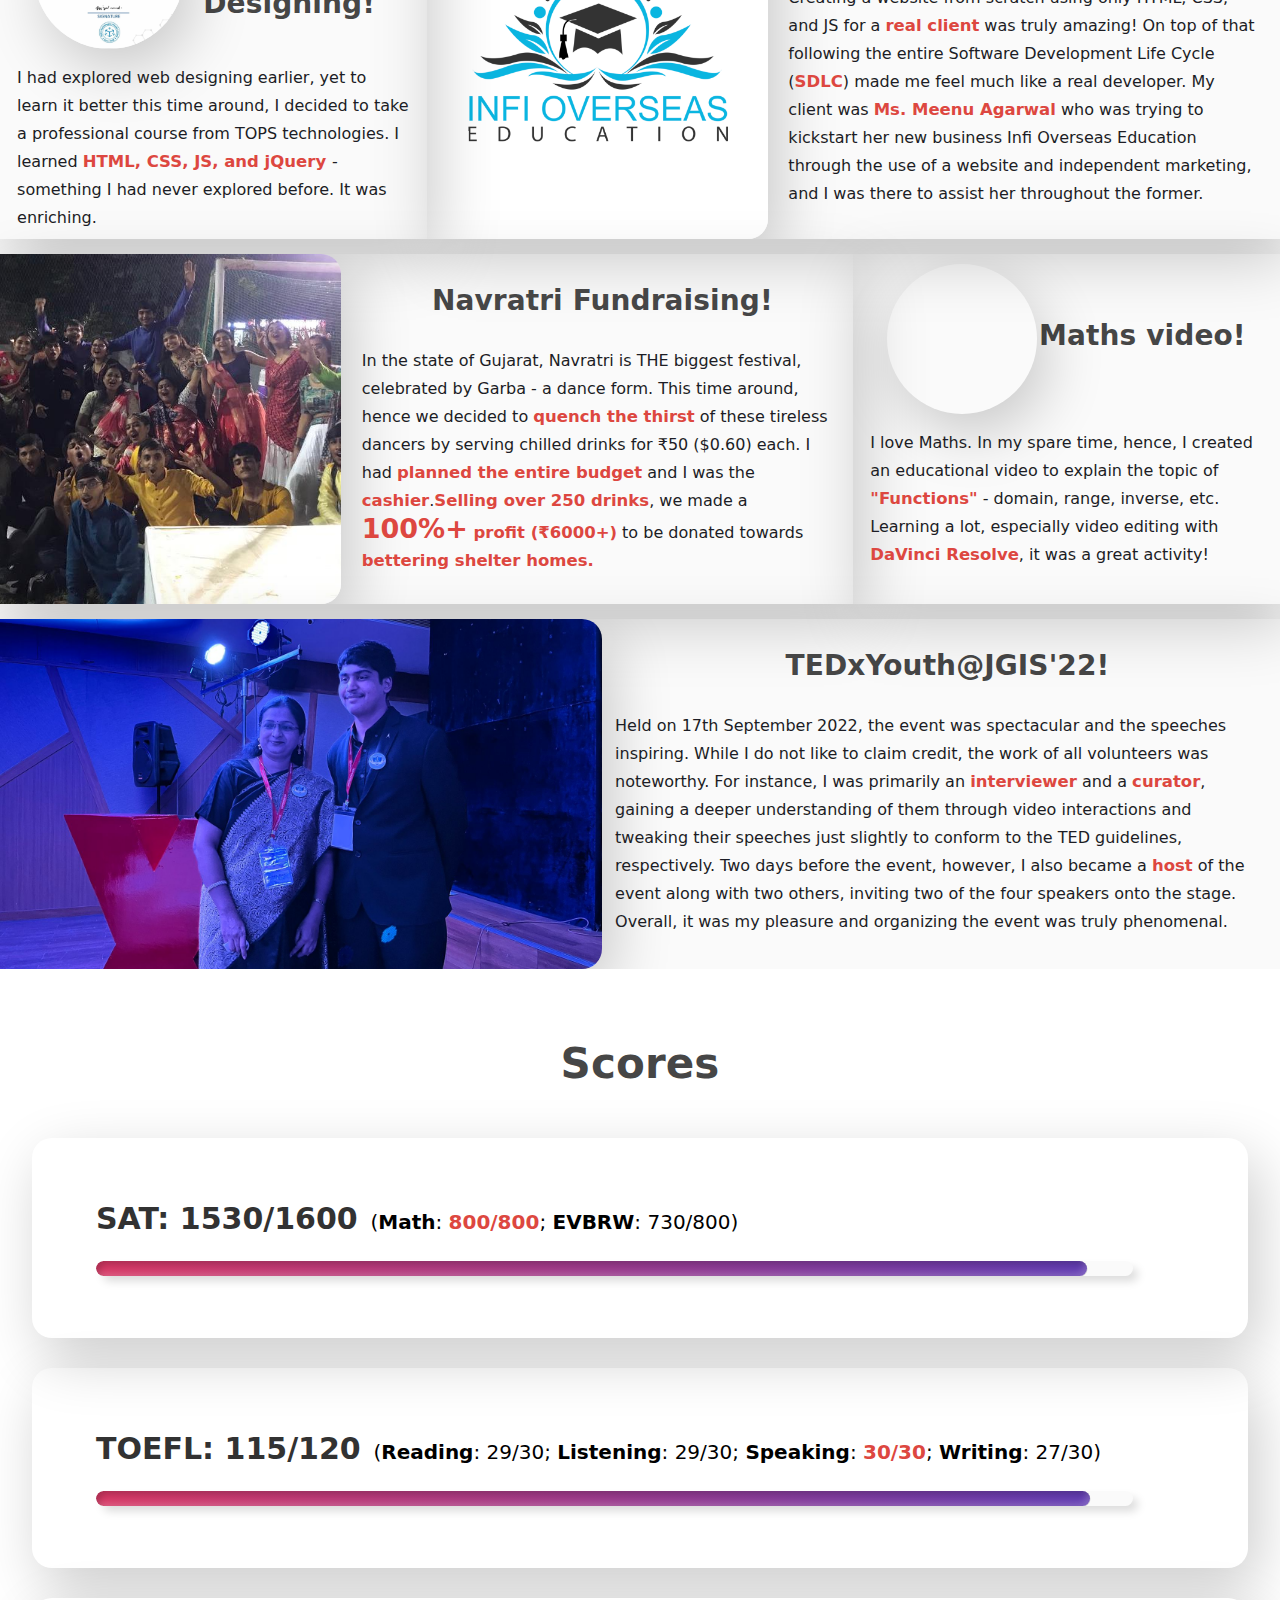
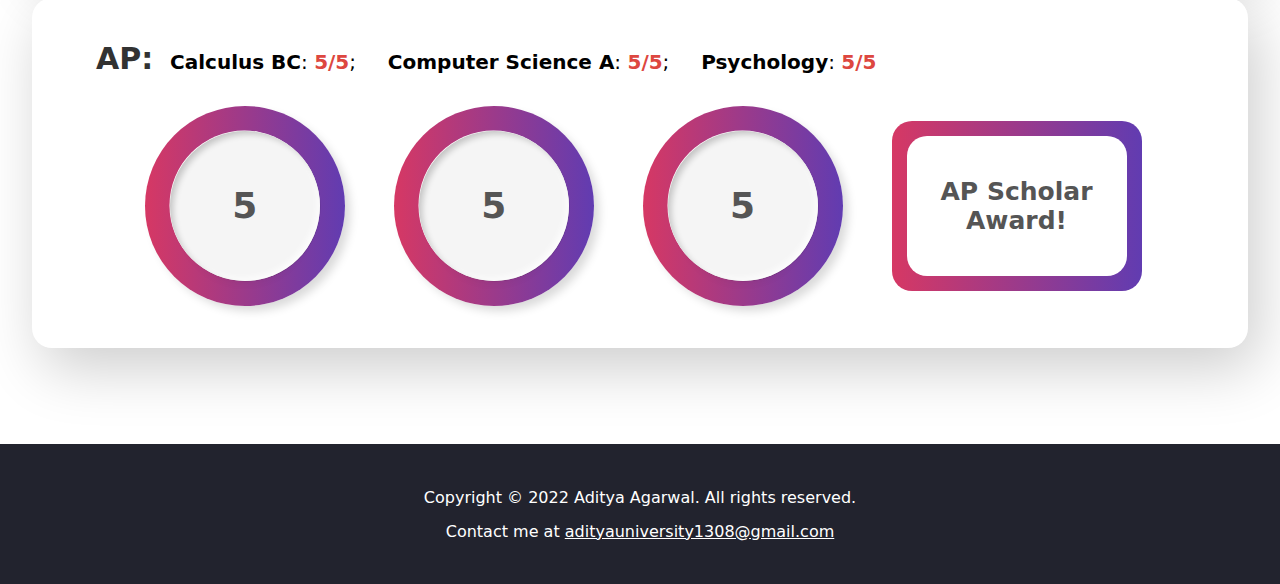
==== commit 0c1bd559: "Add files via upload" ====
--- a/index.html
+++ b/index.html
@@ -110,7 +110,7 @@
         <!-- <div class="emailInfo"><a href="mailto: adityauniversity1308@gmail.com" style="color: white; text-decoration: none;"><i class="fa fa-envelope"></i><span>adityauniversity1308@gmail.com</span></a></div> -->
 
         <div class="piano">
-<!--             <video width="750px" src="Videos/Perfect.mp4" type="video/mp4" class="pianoVideo"> -->
+            <!-- <video width="750px" src="Videos/Perfect.mp4" type="video/mp4" class="pianoVideo"> -->
             <video width="250px" src="Videos/Until I found you (480p).mp4" type="video/mp4" class="pianoVideo">
               Your browser does not support the video tag.
             </video>
@@ -130,24 +130,35 @@
 
     <section class="allProjects" id="projects">
         <p class="title">Substantial CS Projects</p>
-        <div class="project1">
+        <!-- New -->
+        <div class="newTag"></div>
+        <div class="projectSpotify">
             <p class="projectNumber">01</p>
+            <p class="projectName">Spotify "Advert Muter"</p>
+            <p class="projectTagline">Mutes all Spotify advertisements!</p>
+            <a href="knowMoreSpotify.html" class="knowMoreButton"><p>Know more</p></a>
+            <div class="forHover"></div>
+            <div class="overlay"></div>
+        </div>
+        <!-- Old -->
+        <div class="projectTraction">
+            <p class="projectNumber">02</p>
             <p class="projectName">Traction</p>
             <p class="projectTagline">The one and only F1 app you'll ever need!</p>
             <a href="knowMoreF1.html" class="knowMoreButton"><p>Know more</p></a>
             <div class="forHover"></div>
             <div class="overlay"></div>
         </div>
-        <div class="project2">
-            <p class="projectNumber">02</p>
+        <div class="projectDepressionDetection">
+            <p class="projectNumber">03</p>
             <p class="projectName">Depression Detection</p>
             <p class="projectTagline">Using tweets to determine if somebody is depressed!</p>
             <a href="knowMoreTwitter.html" class="knowMoreButton"><p>Know more</p></a>
             <div class="forHover"></div>
             <div class="overlay"></div>
         </div>
-        <div class="project3">
-            <p class="projectNumber">03</p>
+        <div class="projectCybersecurity">
+            <p class="projectNumber">04</p>
             <p class="projectName">Cybercrime Reporting</p>
             <p class="projectTagline">Report any and all cybercrimes in accordance with your state!</p>
             <a href="knowMoreCybersecurity.html" class="knowMoreButton"><p>Know more</p></a>
@@ -155,7 +166,38 @@
             <div class="overlay"></div>
         </div>
     </section>
-    
+
+
+    <!-- <section class="cas" id="cas">
+        <div class="undertaking1">
+            <div class="filterAbove"></div>
+        </div>
+        <div class="undertaking2">
+            <div class="filterAbove"></div>
+        </div>
+        <div class="undertaking3">
+            <div class="filterAbove"></div>
+        </div>
+        <div class="undertaking4">
+            <div class="filterAbove"></div>
+        </div>
+        <div class="undertaking5">
+            <div class="filterAbove"></div>
+        </div>
+        <div class="undertaking6">
+            <div class="filterAbove"></div>
+        </div>
+        <div class="undertaking7">
+            <div class="filterAbove"></div>
+        </div>
+        <div class="undertaking8">
+            <div class="filterAbove"></div>
+        </div>
+        <div class="undertaking9">
+            <div class="filterAbove"></div>
+        </div>
+    </section> -->
+
 
     <section class="otherProjects" id="others">
         <p class="title">Other Projects</p>
@@ -224,7 +266,7 @@
                 <div class="otherProjectText2">
                     <div class="otherProjectTitle2">Piano/Keyboard!</div>
                     <div class="otherProjectDescription2">
-                        <p>I took action on my interest in music towards the middle of 2021, enrolling myself in piano classes that took place four times a week for an hour. I learned a significant amount. I was going to appear for the <span class="middleBolden">LCM Grade 1 test</span>, but unfortunately had a severe ankle sprain. Thereafter, however, I have kept playing on my keyboard, <span class="middleBolden">learning a few songs throughout the year</span>. You can listen to one such song at the top towards the right. </p>
+                        <p>I took action on my interest in music towards the middle of 2021, enrolling myself in piano classes that took place four times a week for an hour for <span class="middleBolden">three months</span>. I learned a significant amount. I was going to appear for the <span class="middleBolden">LCM Grade 1 test</span>, but unfortunately had a severe ankle sprain. Thereafter, however, I have kept playing on my keyboard, <span class="middleBolden">learning a few songs</span>. You can see one such song at the top towards the right. </p>
                     </div>
                 </div>
             </div>
@@ -297,17 +339,6 @@
                     </div>
                 </div>
             </div>
-            
-            <!-- Annual Day 2022 -->
-<!--             <div class="otherProjectCard otherProject1">
-                <div class="otherProjectImageArea1 tedxImage"></div>
-                <div class="otherProjectText1">
-                    <div class="otherProjectTitle1">Annual Day 2022!</div>
-                    <div class="otherProjectDescription1">
-                        <p>It was after two long years that "Annual Day" event took place at JGIS. Much to my surprise I was selected to be a part of not only the <span class="middleBolden">narration team</span> responsible for expressing <span class="middleBolden">gratitude to parents and society</span> but also the <span class="middleBolden">formal hosts</span> in charge of the one-hour long award ceremony. There was also much behind the scenes work going on at the time, with <span class="middleBolden">videos of multiple strangers</span> expressing gratitude, filmed by me and a group of five others. There were also a lot of<span class="middleBolden">art decorations</span> that I contributed towards. Lastly, to conclude with the <span class="middleBolden">role of God themself</span> in the fashion show towards the end was an absolute pleasure and honor.</p>
-                    </div>
-                </div>
-            </div> -->
 
         </div>
     </section>
@@ -366,4 +397,4 @@
     <script src="JS/script.js"></script>
     <script src="JS/piano.js"></script>
 </body>
-</html>
+</html>--- a/CSS/Index/welcome.css
+++ b/CSS/Index/welcome.css
@@ -13,7 +13,7 @@
 .welcome{
     background-color: rgb(34, 35, 46);
     min-height: 705px;
-    max-height: 735px;
+    max-height: 815px;
     height: 100vh;
     display: flex;
     justify-content: center;
@@ -288,4 +288,4 @@
 @media only screen and (max-width: 850px){
     .cas{grid-template-columns: 33.33333% 33.33333% 33.33333%; min-height: 700px;}
     .undertaking9{display: block;}
-}
+}--- a/CSS/Index/projects.css
+++ b/CSS/Index/projects.css
@@ -0,0 +1,692 @@
+*{
+    margin: 0;
+    padding: 0;
+    box-sizing: border-box;
+    font-size: 16px;
+    font-family: system-ui, -apple-system, BlinkMacSystemFont, 'Segoe UI', Roboto, Oxygen, Ubuntu, Cantarell, 'Open Sans', 'Helvetica Neue', sans-serif;
+    scroll-behavior: smooth;
+}
+
+
+.allProjects{
+    position: relative;
+    height: 2225px;
+    background-color: rgb(250, 250, 250);
+    display: flex;
+    flex-direction: column;
+    align-items: center;
+}
+
+.allProjects .title{
+    margin-top: 70px;
+    color: rgb(70, 70, 70);
+    letter-spacing: 0.1px;
+    font-size: 42px;
+    font-weight: 800;
+}
+
+.newTag{
+    position: absolute;
+    top: 120px;
+    left: 81%;
+    width: 110px;
+    height: 110px;
+    border-radius: 50%;
+    background-color: black;
+    z-index: 2;
+    background: url('../../Images/new.png');
+    background-size: cover;
+    transform: rotate(15deg);
+}
+
+
+
+
+
+
+.allProjects .projectTraction{
+    position: relative;
+    margin-top: 50px;
+    width: 65%;
+    height: 450px;
+    border-radius: 20px;
+    box-shadow: rgba(0, 0, 0, 0.65) 0px 20px 80px 0px;
+    overflow: hidden;
+    margin-right: 7%;
+    background: url('../../Images/Traction.png');
+    background-size: cover;
+}
+
+.allProjects .projectTraction .overlay{
+    background-color: rgba(0, 0, 0, 0.5);
+    position: absolute;
+    top: 0;
+    left: 0;
+    height: 100%;
+    width: 100%;
+}
+
+.allProjects .projectTraction .forHover{
+    position: absolute;
+    background: linear-gradient(90deg, rgba(18, 27, 57, 0.7), rgba(50, 89, 161, 0.7));
+    width: 0%;
+    height: 100%;
+    opacity: 0.9;
+    transition: all 1s;
+}
+
+.allProjects .projectTraction .projectName{
+    position: absolute;
+    font-size: 44px;
+    color: rgb(225, 225, 225);
+    font-style: italic;
+    font-weight: 800;
+    z-index: 1;
+    letter-spacing: 1.5px;
+    right: 10%;
+    top: 36%;
+    transition: all 0.4s 0.4s;
+}
+
+.allProjects .projectTraction .projectTagline{
+    position: absolute;
+    font-size: 20px;
+    color: rgb(225, 225, 225);
+    font-style: italic;
+    font-weight: 200;
+    z-index: 1;
+    right: 10%;
+    top: 53%;
+    letter-spacing: 1px;
+    transition: all 0.4s 0.4s;
+}
+
+.allProjects .projectTraction .knowMoreButton{
+    text-decoration: none;
+    color: white;
+    background: linear-gradient(90deg, rgb(221, 71, 64), rgb(223, 109, 82));
+    display: flex;
+    align-items: center;
+    justify-content: center;
+    width: 140px;
+    height: 40px;
+    border-radius: 10px;
+    position: absolute;
+    top: 66%;
+    right: 10%;
+    z-index: 1;
+    transition: all 0.4s 0.4s;
+}
+
+.allProjects .projectTraction .knowMoreButton p{font-size: 18px;}
+
+.allProjects .projectTraction .projectNumber{
+    font-size: 150px;
+    color: white;
+    position: absolute;
+    z-index: 1;
+    font-weight: 800;
+    top: 0;
+    left: 2%;
+    color: rgb(200, 200, 200);
+    transition: all 0.4s 0.4s;
+    opacity: 0;
+}
+
+
+
+
+
+.allProjects .projectTraction:hover .forHover{
+    width: 100%;
+}
+.allProjects .projectTraction:hover .projectName{
+    font-size: 48px;
+    top: 36%;
+}
+.allProjects .projectTraction:hover .projectTagline{
+    font-size: 24px;
+    top: 56%;
+    color: white;
+}
+.allProjects .projectTraction:hover .knowMoreButton{
+    height: 50px;
+    width: 150px;
+    top: 71%;
+    color: white;
+}
+.allProjects .projectTraction:hover .projectNumber{
+    color: white;
+    top: -2%;
+    opacity: 1;
+}
+
+
+
+
+
+
+.allProjects .projectDepressionDetection{
+    position: relative;
+    margin-top: 50px;
+    width: 65%;
+    height: 450px;
+    border-radius: 20px;
+    box-shadow: rgba(0, 0, 0, 0.65) 0px 20px 80px 0px;
+    overflow: hidden;
+    margin-left: 7%;
+    background: url("../../Images/DepressionDetection.png");
+    background-size: cover;
+    position: relative;
+}
+
+.allProjects .projectDepressionDetection .forHover{
+    background: linear-gradient(90deg, rgb(18, 27, 57), rgb(50, 89, 161));
+    width: 0%;
+    height: 100%;
+    opacity: 0.9;
+    transition: all 1s;
+    position: absolute;
+    right: 0;
+}
+
+.allProjects .projectDepressionDetection .overlay{
+    background-color: rgba(0, 0, 0, 0.5);
+    position: absolute;
+    top: 0;
+    left: 0;
+    height: 100%;
+    width: 100%;
+}
+
+.allProjects .projectDepressionDetection .projectName{
+    position: absolute;
+    font-size: 44px;
+    color: rgb(225, 225, 225);
+    font-style: italic;
+    font-weight: 800;
+    z-index: 1;
+    letter-spacing: 1.5px;
+    left: 10%;
+    top: 40%;
+    transition: all 0.4s 0.4s;
+}
+
+.allProjects .projectDepressionDetection .projectTagline{
+    position: absolute;
+    font-size: 18px;
+    color: rgb(225, 225, 225);
+    font-style: italic;
+    font-weight: 200;
+    z-index: 1;
+    left: 10%;
+    top: 57%;
+    letter-spacing: 1px;
+    transition: all 0.4s 0.4s;
+}
+
+.allProjects .projectDepressionDetection .knowMoreButton{
+    text-decoration: none;
+    color: white;
+    background: linear-gradient(90deg, rgb(221, 71, 64), rgb(223, 109, 82));
+    display: flex;
+    align-items: center;
+    justify-content: center;
+    width: 140px;
+    height: 40px;
+    border-radius: 10px;
+    position: absolute;
+    top: 70%;
+    left: 10%;
+    z-index: 1;
+    transition: all 0.4s 0.4s;
+}
+
+.allProjects .projectTraction .knowMoreButton p{font-size: 18px;}
+
+.allProjects .projectDepressionDetection .projectNumber{
+    font-size: 150px;
+    color: white;
+    position: absolute;
+    z-index: 1;
+    font-weight: 800;
+    top: 0;
+    right: 2%;
+    color: rgb(200, 200, 200);
+    transition: all 0.4s 0.4s;
+    opacity: 0;
+}
+
+
+
+
+.allProjects .projectDepressionDetection:hover .forHover{
+    width: 100%;
+}
+.allProjects .projectDepressionDetection:hover .projectName{
+    font-size: 48px;
+    top: 36%;
+}
+.allProjects .projectDepressionDetection:hover .projectTagline{
+    font-size: 24px;
+    top: 56%;
+    color: white;
+}
+.allProjects .projectDepressionDetection:hover .knowMoreButton{
+    height: 50px;
+    width: 150px;
+    top: 71%;
+    color: white;
+}
+.allProjects .projectDepressionDetection:hover .projectNumber{
+    color: white;
+    top: -2%;
+    opacity: 1;
+}
+
+
+
+
+.allProjects .projectCybersecurity{
+    position: relative;
+    margin-top: 50px;
+    width: 65%;
+    height: 450px;
+    border-radius: 20px;
+    box-shadow: rgba(0, 0, 0, 0.65) 0px 20px 80px 0px;
+    overflow: hidden;
+    margin-right: 7%;
+    background: url("../../Images/Cybersecurity.png");
+    background-size: cover;
+}
+
+.allProjects .projectCybersecurity .overlay{
+    background-color: rgba(0, 0, 0, 0.7);
+    position: absolute;
+    top: 0;
+    left: 0;
+    height: 100%;
+    width: 100%;
+}
+
+.allProjects .projectCybersecurity .forHover{
+    position: absolute;
+    background: linear-gradient(90deg, rgba(18, 27, 57, 0.7), rgba(50, 89, 161, 0.7));
+    width: 0%;
+    height: 100%;
+    opacity: 0.9;
+    transition: all 1s;
+}
+
+.allProjects .projectCybersecurity .projectName{
+    position: absolute;
+    font-size: 44px;
+    color: rgb(225, 225, 225);
+    font-style: italic;
+    font-weight: 800;
+    z-index: 1;
+    letter-spacing: 1.5px;
+    right: 10%;
+    top: 40%;
+    transition: all 0.4s 0.4s;
+}
+
+.allProjects .projectCybersecurity .projectTagline{
+    position: absolute;
+    font-size: 20px;
+    color: rgb(225, 225, 225);
+    font-style: italic;
+    font-weight: 200;
+    z-index: 1;
+    right: 10%;
+    top: 57%;
+    letter-spacing: 1px;
+    transition: all 0.4s 0.4s;
+}
+
+.allProjects .projectCybersecurity .knowMoreButton{
+    text-decoration: none;
+    color: white;
+    background: linear-gradient(90deg, rgb(221, 71, 64), rgb(223, 109, 82));
+    display: flex;
+    align-items: center;
+    justify-content: center;
+    width: 140px;
+    height: 40px;
+    border-radius: 10px;
+    position: absolute;
+    top: 70%;
+    right: 10%;
+    z-index: 1;
+    transition: all 0.4s 0.4s;
+}
+
+.allProjects .projectCybersecurity .knowMoreButton p{font-size: 18px;}
+
+.allProjects .projectCybersecurity .projectNumber{
+    font-size: 150px;
+    color: white;
+    position: absolute;
+    z-index: 1;
+    font-weight: 800;
+    top: 0;
+    left: 2%;
+    color: rgb(200, 200, 200);
+    transition: all 0.4s 0.4s;
+    opacity: 0;
+}
+
+
+
+
+
+.allProjects .projectCybersecurity:hover .forHover{
+    width: 100%;
+}
+.allProjects .projectCybersecurity:hover .projectName{
+    font-size: 48px;
+    top: 36%;
+}
+.allProjects .projectCybersecurity:hover .projectTagline{
+    font-size: 24px;
+    top: 56%;
+    color: white;
+}
+.allProjects .projectCybersecurity:hover .knowMoreButton{
+    height: 50px;
+    width: 150px;
+    top: 71%;
+    color: white;
+}
+.allProjects .projectCybersecurity:hover .projectNumber{
+    color: white;
+    top: -2%;
+    opacity: 1;
+}
+
+
+.allProjects .projectCybersecurity{
+    position: relative;
+    margin-top: 50px;
+    width: 65%;
+    height: 450px;
+    border-radius: 20px;
+    box-shadow: rgba(0, 0, 0, 0.65) 0px 20px 80px 0px;
+    overflow: hidden;
+    margin-right: 7%;
+    background: url("../../Images/Cybersecurity.png");
+    background-size: cover;
+}
+
+.allProjects .projectCybersecurity .overlay{
+    background-color: rgba(0, 0, 0, 0.7);
+    position: absolute;
+    top: 0;
+    left: 0;
+    height: 100%;
+    width: 100%;
+}
+
+.allProjects .projectCybersecurity .forHover{
+    position: absolute;
+    background: linear-gradient(90deg, rgba(18, 27, 57, 0.7), rgba(50, 89, 161, 0.7));
+    width: 0%;
+    height: 100%;
+    opacity: 0.9;
+    transition: all 1s;
+}
+
+.allProjects .projectCybersecurity .projectName{
+    position: absolute;
+    font-size: 44px;
+    color: rgb(225, 225, 225);
+    font-style: italic;
+    font-weight: 800;
+    z-index: 1;
+    letter-spacing: 1.5px;
+    right: 10%;
+    top: 40%;
+    transition: all 0.4s 0.4s;
+}
+
+.allProjects .projectCybersecurity .projectTagline{
+    position: absolute;
+    font-size: 20px;
+    color: rgb(225, 225, 225);
+    font-style: italic;
+    font-weight: 200;
+    z-index: 1;
+    right: 10%;
+    top: 57%;
+    letter-spacing: 1px;
+    transition: all 0.4s 0.4s;
+}
+
+.allProjects .projectCybersecurity .knowMoreButton{
+    text-decoration: none;
+    color: white;
+    background: linear-gradient(90deg, rgb(221, 71, 64), rgb(223, 109, 82));
+    display: flex;
+    align-items: center;
+    justify-content: center;
+    width: 140px;
+    height: 40px;
+    border-radius: 10px;
+    position: absolute;
+    top: 70%;
+    right: 10%;
+    z-index: 1;
+    transition: all 0.4s 0.4s;
+}
+
+.allProjects .projectCybersecurity .knowMoreButton p{font-size: 18px;}
+
+.allProjects .projectCybersecurity .projectNumber{
+    font-size: 150px;
+    color: white;
+    position: absolute;
+    z-index: 1;
+    font-weight: 800;
+    top: 0;
+    left: 2%;
+    color: rgb(200, 200, 200);
+    transition: all 0.4s 0.4s;
+    opacity: 0;
+}
+
+
+
+
+
+.allProjects .projectCybersecurity:hover .forHover{
+    width: 100%;
+}
+.allProjects .projectCybersecurity:hover .projectName{
+    font-size: 48px;
+    top: 36%;
+}
+.allProjects .projectCybersecurity:hover .projectTagline{
+    font-size: 24px;
+    top: 56%;
+    color: white;
+}
+.allProjects .projectCybersecurity:hover .knowMoreButton{
+    height: 50px;
+    width: 150px;
+    top: 71%;
+    color: white;
+}
+.allProjects .projectCybersecurity:hover .projectNumber{
+    color: white;
+    top: -2%;
+    opacity: 1;
+}
+
+
+
+
+
+.allProjects .projectSpotify{
+    position: relative;
+    margin-top: 50px;
+    width: 65%;
+    height: 450px;
+    border-radius: 20px;
+    box-shadow: rgba(0, 0, 0, 0.65) 0px 20px 80px 0px;
+    overflow: hidden;
+    margin-left: 7%;
+    background: url("../../Images/Spotify.jpg");
+    background-size: cover;
+    background-position: center center;
+    background-repeat: no-repeat;
+}
+
+.allProjects .projectSpotify .overlay{
+    background-color: rgba(0, 0, 0, 0.6);
+    position: absolute;
+    top: 0;
+    left: 0;
+    height: 100%;
+    width: 100%;
+}
+
+.allProjects .projectSpotify .forHover{
+    position: absolute;
+    background: linear-gradient(90deg, rgba(18, 27, 57, 0.7), rgba(50, 89, 161, 0.7));
+    border-radius: 20px;
+    width: 0%;
+    height: 100%;
+    opacity: 0.9;
+    transition: all 1s;
+}
+
+.allProjects .projectSpotify .projectName{
+    position: absolute;
+    font-size: 44px;
+    color: rgb(225, 225, 225);
+    font-style: italic;
+    font-weight: 800;
+    z-index: 1;
+    letter-spacing: 1.5px;
+    right: 10%;
+    top: 40%;
+    transition: all 0.4s 0.4s;
+}
+
+.allProjects .projectSpotify .projectTagline{
+    position: absolute;
+    font-size: 20px;
+    color: rgb(225, 225, 225);
+    font-style: italic;
+    font-weight: 200;
+    z-index: 1;
+    right: 10%;
+    top: 57%;
+    letter-spacing: 1px;
+    transition: all 0.4s 0.4s;
+}
+
+.allProjects .projectSpotify .knowMoreButton{
+    text-decoration: none;
+    color: white;
+    background: linear-gradient(90deg, rgb(221, 71, 64), rgb(223, 109, 82));
+    display: flex;
+    align-items: center;
+    justify-content: center;
+    width: 140px;
+    height: 40px;
+    border-radius: 10px;
+    position: absolute;
+    top: 70%;
+    right: 10%;
+    z-index: 1;
+    transition: all 0.4s 0.4s;
+}
+
+.allProjects .projectSpotify .knowMoreButton p{font-size: 18px;}
+
+.allProjects .projectSpotify .projectNumber{
+    font-size: 150px;
+    color: white;
+    position: absolute;
+    z-index: 1;
+    font-weight: 800;
+    top: 0;
+    left: 2%;
+    color: rgb(200, 200, 200);
+    transition: all 0.4s 0.4s;
+    opacity: 0;
+}
+
+
+
+
+
+.allProjects .projectSpotify:hover .forHover{
+    width: 100%;
+}
+.allProjects .projectSpotify:hover .projectName{
+    font-size: 48px;
+    top: 36%;
+}
+.allProjects .projectSpotify:hover .projectTagline{
+    font-size: 24px;
+    top: 56%;
+    color: white;
+}
+.allProjects .projectSpotify:hover .knowMoreButton{
+    height: 50px;
+    width: 150px;
+    top: 71%;
+    color: white;
+}
+.allProjects .projectSpotify:hover .projectNumber{
+    color: white;
+    top: -2%;
+    opacity: 1;
+}
+
+
+
+
+@media only screen and (max-width: 1240px){
+    .allProjects .projectTraction, .allProjects .projectDepressionDetection, .allProjects .projectCybersecurity, .allProjects .projectSpotify{width: 75%;}
+    .newTag{left:85%;}
+}
+
+@media only screen and (max-width: 1050px){
+    .allProjects .projectTraction, .allProjects .projectDepressionDetection, .allProjects .projectCybersecurity, .allProjects .projectSpotify{width: 85%;}
+    .newTag{left:88%; width: 105px; height: 105px;}
+}
+
+@media only screen and (max-width: 950px){
+    .projectTagline{display: none;}
+
+    .allProjects .projectTraction{width: 85%; margin-left: 10%;}
+    .allProjects .projectTraction .projectName{position: absolute; top: 42%; right: 10%;}
+    .allProjects .projectTraction .knowMoreButton{position: absolute; top: 60%; right: 10%;}
+    .allProjects .projectTraction:hover .knowMoreButton{top: 61%;}
+    .allProjects .projectTraction .projectNumber{font-size: 125px;}
+
+    .allProjects .projectDepressionDetection{width: 85%; margin-right: 10%;}
+    .allProjects .projectDepressionDetection .projectName{position: absolute; top: 42%; right: 10%;}
+    .allProjects .projectDepressionDetection .knowMoreButton{position: absolute; top: 60%; right: 10%;}
+    .allProjects .projectDepressionDetection:hover .knowMoreButton{top: 61%;}
+    .allProjects .projectDepressionDetection .projectNumber{font-size: 125px;}
+
+    .allProjects .projectCybersecurity{width: 85%; margin-left: 10%;}
+    .allProjects .projectCybersecurity .projectName{position: absolute; top: 42%; right: 10%;}
+    .allProjects .projectCybersecurity .knowMoreButton{position: absolute; top: 60%; right: 10%;}
+    .allProjects .projectCybersecurity:hover .knowMoreButton{top: 61%;}
+    .allProjects .projectCybersecurity .projectNumber{font-size: 125px;}
+
+    .allProjects .projectSpotify{width: 85%; margin-right: 10%;}
+    .allProjects .projectSpotify .projectName{position: absolute; top: 42%; right: 10%;}
+    .allProjects .projectSpotify .knowMoreButton{position: absolute; top: 60%; right: 10%;}
+    .allProjects .projectSpotify:hover .knowMoreButton{top: 61%;}
+    .allProjects .projectSpotify .projectNumber{font-size: 125px;}
+    .newTag{left:84%; width: 100px; height: 100px;}
+    
+}
+
+/* Works till 800px */--- a/CSS/Index/otherProjects.css
+++ b/CSS/Index/otherProjects.css
@@ -0,0 +1,284 @@
+*{
+    margin: 0;
+    padding: 0;
+    box-sizing: border-box;
+    font-size: 16px;
+    font-family: system-ui, -apple-system, BlinkMacSystemFont, 'Segoe UI', Roboto, Oxygen, Ubuntu, Cantarell, 'Open Sans', 'Helvetica Neue', sans-serif;
+    scroll-behavior: smooth;
+}
+
+
+.otherProjects{
+    /* height: 1725px; */
+    height: auto;
+    display: flex;
+    flex-direction: column;
+    align-items: center;
+}
+
+.otherProjects .title{
+    margin-top: 70px;
+    color: rgb(70, 70, 70);
+    letter-spacing: 0.1px;
+    font-size: 42px;
+    font-weight: 800;
+}
+
+.otherProjectsGrid{
+    display: grid;
+    height: auto;
+    width: 100%;
+    background-color: rgb(250, 250, 250);
+    margin-top: 70px;
+    grid-template-columns: 33.33% 33.33% 33.33%;
+    overflow: hidden;
+    row-gap: 15px;
+}
+
+.otherProjectCard{
+    width: 100%;
+    height: 350px;
+    box-shadow: rgba(0, 0, 0, 0.2) 10px 20px 60px 0px;
+    color: rgb(28, 29, 37);
+    overflow: hidden;
+}
+
+.otherProject1{
+    grid-column: 1/4;
+    display: flex;
+    align-items: center;
+}
+
+
+
+.otherProjectImageArea1{
+    border-bottom-right-radius: 20px;
+    border-top-right-radius: 20px;
+    width: 47%;
+    height: 100%;
+    overflow: hidden;
+    box-shadow: rgba(0, 0, 0, 0.2) 10px 20px 60px 0px;
+}
+
+.otherProjectText1{
+    width: 53%;
+    height: 100%;
+    display: flex;
+    justify-content: flex-start;
+    align-items: center;
+    flex-direction: column;
+}
+
+.otherProjectTitle1{
+    margin-top: 30px;
+    margin-left: 2%;
+    color: rgb(70, 70, 70);
+    letter-spacing: 0.1px;
+    font-size: 28px;
+    font-weight: 800;
+}
+
+.otherProjectDescription1{
+    margin-top: 30px;
+    margin-left: 2%;
+    margin-right: 2%;
+    line-height: 28px;
+}
+
+.otherProjectDescription1 p{
+    font-size: 16px;
+}
+
+
+.middleBolden{
+    font-weight: 800; 
+    font-size: 16.5px; 
+    color: rgb(221, 71, 64);
+}
+
+.extraBolden{
+    color: rgb(221, 71, 64); 
+    font-size: 27px; 
+    font-weight: 800;
+}
+
+.otherProject2{
+    grid-column: 1/3;
+    display: flex;
+    align-items: center;
+}
+
+
+
+.otherProjectImageArea2{
+    border-bottom-right-radius: 20px;
+    border-top-right-radius: 20px;
+    width: 40%;
+    height: 100%;
+    overflow: hidden;
+    box-shadow: rgba(0, 0, 0, 0.2) 10px 20px 60px 0px;
+}
+
+.otherProjectText2{
+    width: 60%;
+    height: 100%;
+    display: flex;
+    justify-content: center;
+    align-items: center;
+    flex-direction: column;
+}
+ 
+.otherProjectTitle2{
+    margin-left: 2%;
+    color: rgb(70, 70, 70);
+    letter-spacing: 0.1px;
+    font-size: 28px;
+    font-weight: 800;
+}
+
+.otherProjectDescription2{
+    margin-top: 30px;
+    margin-left: 4%;
+    margin-right: 4%;
+    font-size: 14px;
+    line-height: 28px;
+}
+
+.otherProject3{
+    display: flex;
+    align-items: center;
+    position: relative;
+}
+
+.otherProjectImageArea3{
+    border-radius: 50%;
+    width: 150px;
+    height: 150px;
+    overflow: hidden;
+    box-shadow: rgba(0, 0, 0, 0.2) 10px 20px 60px 0px;
+    position: absolute;
+    top: 10px;
+    left: 8%;
+}
+
+
+
+.otherProjectTitle3{
+    width: calc(100% - 220px);
+    color: rgb(70, 70, 70);
+    letter-spacing: 0.1px;
+    font-size: 28px;
+    font-weight: 800;
+    position: absolute;
+    top: 65px;
+    right: 8%;
+    text-align: center;
+}
+
+.otherProjectDescription3{
+    position: absolute;
+    top: 175px;
+    margin-left: 4%;
+    margin-right: 4%;
+    font-size: 16px;
+    line-height: 28px;
+}
+
+.otherProjectShortText3{
+    position: absolute;
+    top: 175px;
+    margin-left: 4%;
+    margin-right: 4%;
+    font-size: 16px;
+    line-height: 28px;
+    display: none;
+}
+
+.f1CalendarImage{
+    background: url("../../Images/F1Calendar.png");
+    background-size: cover;
+    background-position: center;
+}
+.farewellImage{
+    background: url("../../Images/Farewell.png");
+    background-size: cover;
+    background-position: center;
+}
+.teaMorningsImage{
+    background: url("../../Images/TeaMornings.jpeg");
+    background-size: cover;
+    background-position: center;
+}
+.bookDonationImage{
+    background: url("../../Images/BookDonation.jpg");
+    background-size: cover;
+    background-position: center;
+}
+.saveElectricityImage{
+    background: url("../../Images/ElectricityDangers.jpeg");
+    background-size: cover;
+    background-position: center;
+}
+.learningPianoImage{
+    background: url("../../Images/LearningPiano.jpeg");
+    background-size: cover;
+    background-position: center;
+}
+.frenchFlipClassImage{
+    background: url("../../Images/FrenchFlipClass.jpeg");
+    background-size: cover;
+    background-position: center;
+}
+.webDesigningCourseImage{
+    background: url("../../Images/LearningWebDesigning.png");
+    background-size: cover;
+    background-position: center;
+}
+.internshipInfiEducation{
+    background: url("../../Images/infieducation.png");
+    background-size: cover;
+    background-position: center;
+}
+.mathsVideoImage{
+    background: url("../../Images/MathsVideo.png");
+    background-size: cover;
+    background-position-y: center;
+}
+.tedxImage{
+    background: url("../../Images/TEDxYouth@JGIS\'22.png");
+    background-size: cover;
+    background-position: center;
+}
+.garbaFundraisingImage{
+    background: url("../../Images/GarbaFundraising.jpeg");
+    background-size: cover;
+    background-position: center;
+}
+
+
+@media only screen and (max-width: 1232px){
+    .otherProjectDescription3{display: none;}
+    .otherProjectShortText3{display: block;}
+}
+
+@media only screen and (max-width: 1195px){
+    .otherProjectImageArea1, .otherProjectImageArea2{width: 33%;}
+    .otherProjectText1, .otherProjectText2{width: 67%;}
+    .otherProjectImageArea3{left: 50%; transform: translateX(-50%);}
+    .otherProjectTitle3{width: 100%; top: 170px; right: 0%;}
+    .otherProjectDescription3{display: none;}
+    .otherProjectShortText3{display: block; top: 215px;}
+}
+@media only screen and (max-width: 940px){
+    .otherProjectTitle1{font-size: 25px;}
+    .otherProjectDescription1 p{font-size: 14px;}
+    .extraBolden{font-size: 24px;}
+    .otherProjectTitle2{font-size: 25px;}
+    .otherProjectDescription2 p{font-size: 14px;}
+    .otherProjectImageArea2{width: 33%;}
+    .otherProjectText2{width: 67%;}
+    .otherProjectDescription2{margin-top: 10px;}
+    .otherProjectShortText3{display: block; top: 215px; font-size: 14px;}
+}
+
+/* Works till 820px */--- a/CSS/Index/footer.css
+++ b/CSS/Index/footer.css
@@ -19,4 +19,4 @@
     align-items: center;
     color: white;
     font-size: 16px;
-}
+}